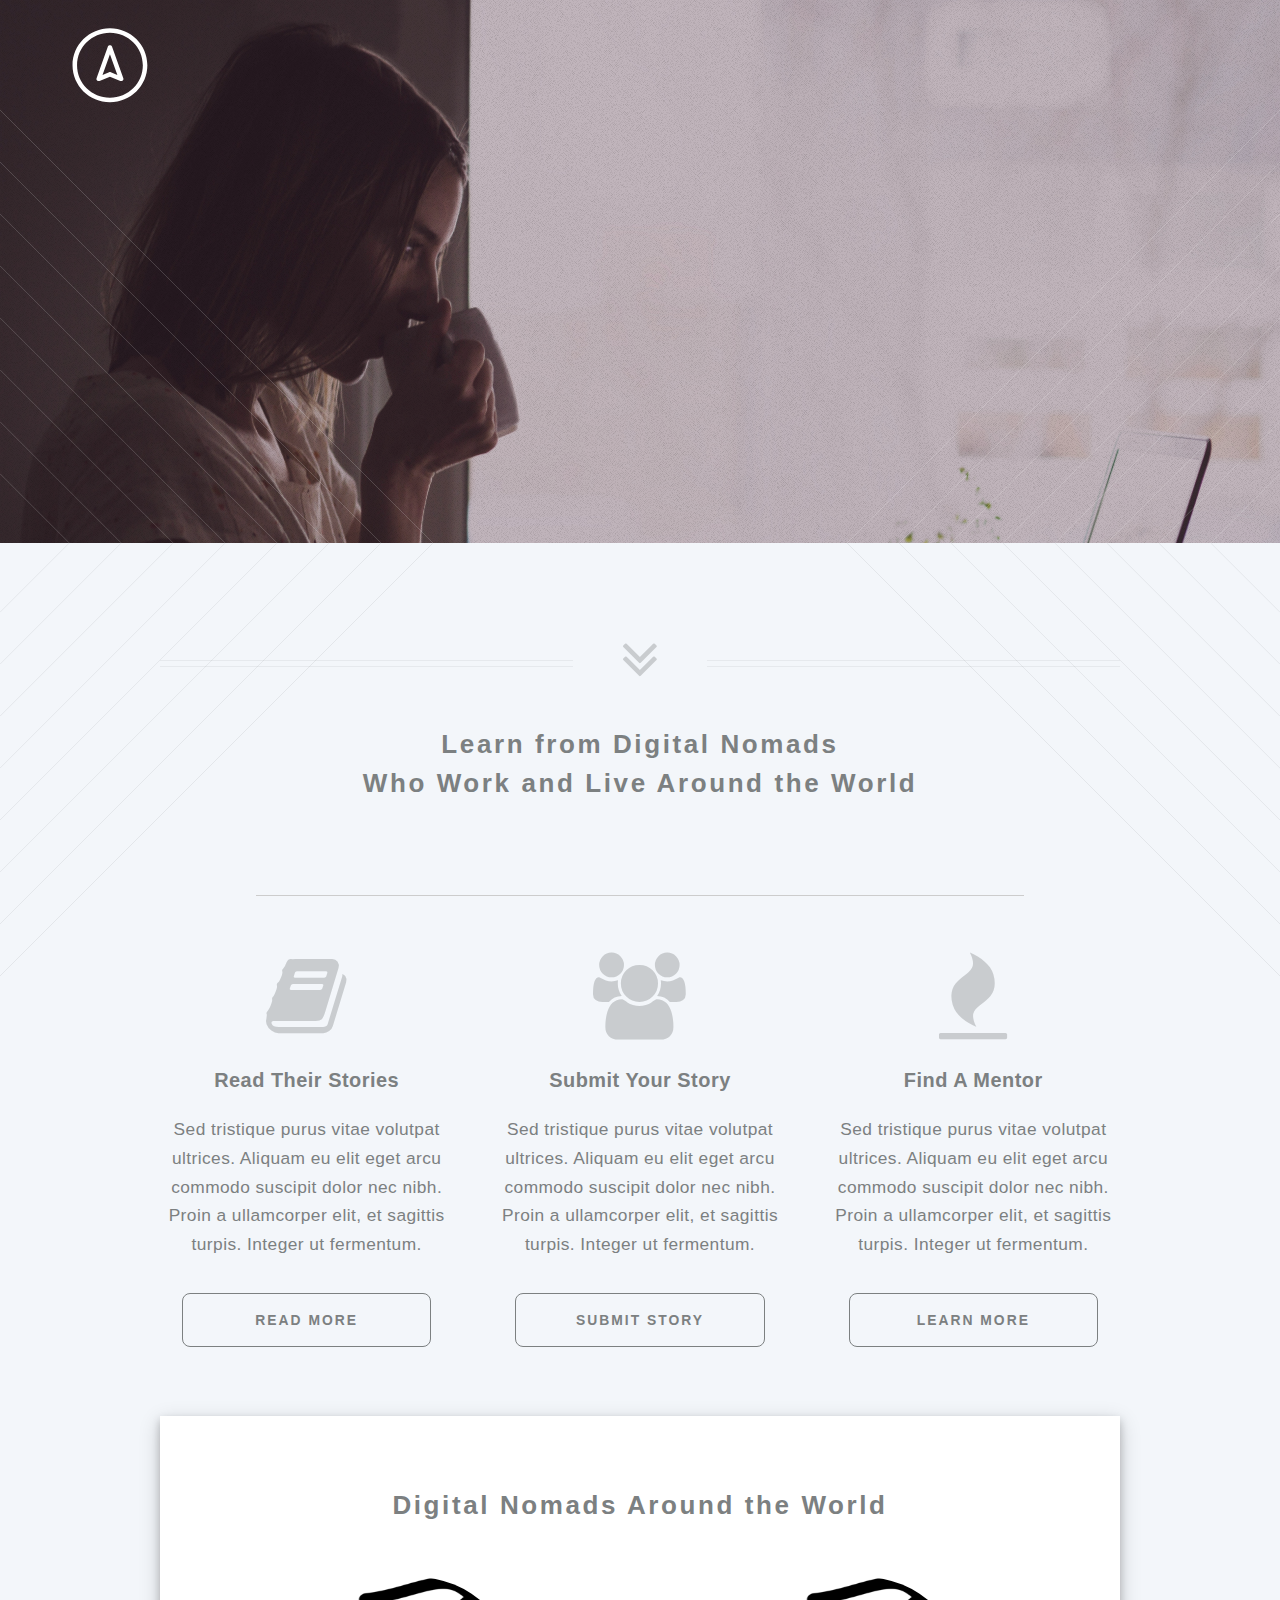
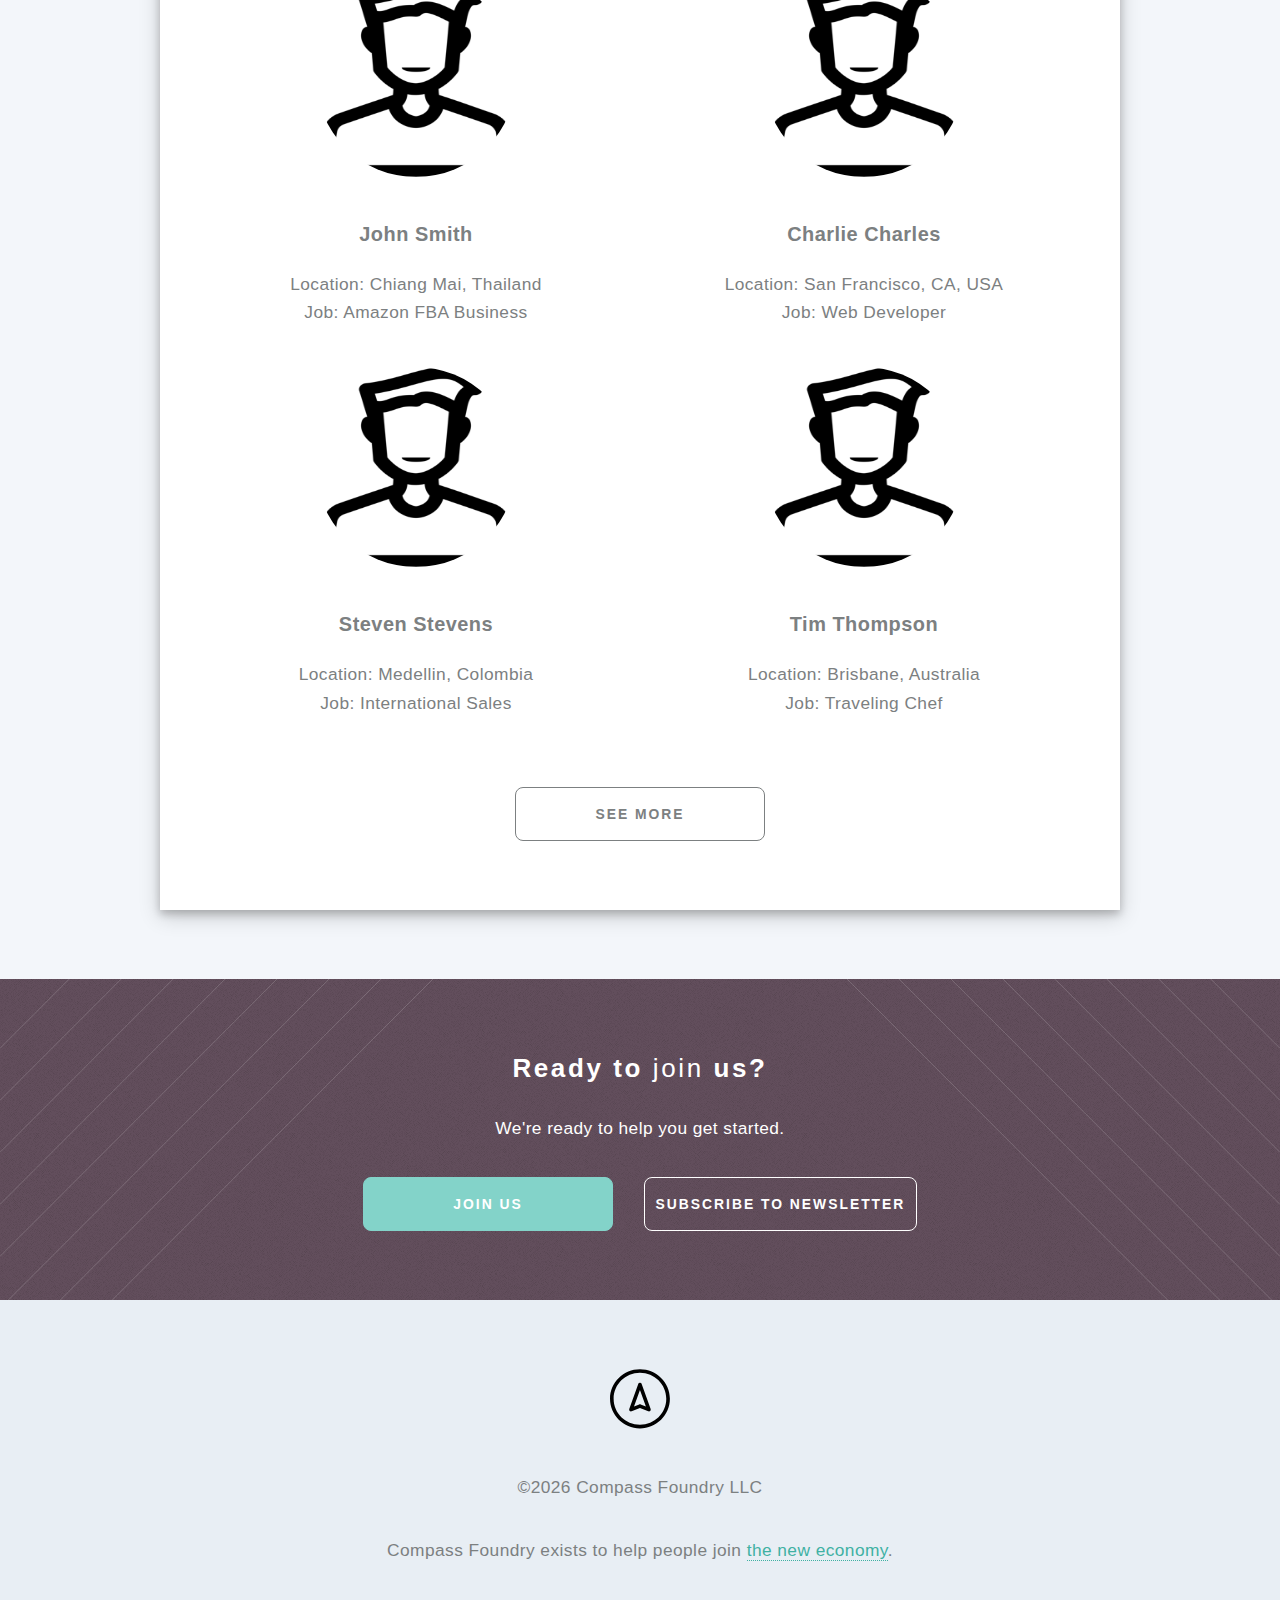
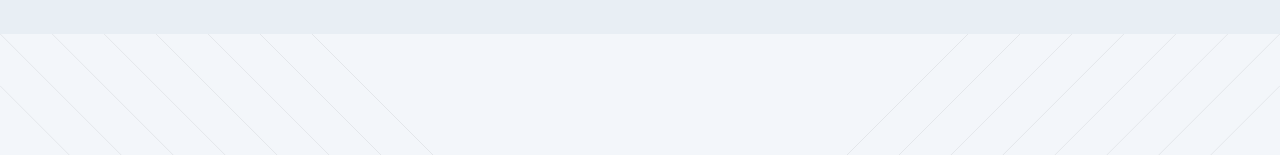
==== index.html @ d34904d3 "initial commit" ====
<!DOCTYPE HTML>
<!--
	Twenty by HTML5 UP
	html5up.net | @ajlkn
	Free for personal and commercial use under the CCA 3.0 license (html5up.net/license)
-->
<script src="assets/js/main.js"></script>

<html>
	<head>
		<title>Nomad Scout</title>
		<link rel="shortcut icon" href="images/favicon.ico" />
		<meta charset="utf-8" />
		<meta name="viewport" content="width=device-width, initial-scale=1" />
		<!--[if lte IE 8]><script src="assets/js/ie/html5shiv.js"></script><![endif]-->
		<link rel="stylesheet" href="assets/css/main.css" />
		<!--[if lte IE 8]><link rel="stylesheet" href="assets/css/ie8.css" /><![endif]-->
		<!--[if lte IE 9]><link rel="stylesheet" href="assets/css/ie9.css" /><![endif]-->
	</head>
	<body class="index">
		<div id="page-wrapper">

			<!-- Header -->
				<header id="header" class="alt">
					<!--<h1 id="logo"><a href="index.html">The Stoic Fellowship</a></h1> -->
				<h1 id="logo"><a href="index.html"><img src="images/nomads-logo-white.svg" width=150px height=75px></a>
					<!-- <nav id="nav">
						<ul>
							<li class="current"><a href="stoic-groups.html">Stoic Communities</a></li>
							<li class="current"><a href="mission.html">About</a></li>
							<li class="current"><a href="resources.html">Resources</a></li>
							<li class="current"><a href="newsletter.html">Newsletter</a></li>
							<li class="current"><a href="blog.html">Blog</a></li>
							<li class="submenu"> -->

								<!-- <a href="#">Menu</a>
								<ul>
									<li><a href="left-sidebar.html">Left Sidebar</a></li>
									<li><a href="right-sidebar.html">Right Sidebar</a></li>
									<li><a href="no-sidebar.html">No Sidebar</a></li>
									<li><a href="contact.html">Contact</a></li>
								</ul>
							</li> -->

							<!-- <li><a href="join.html" class="button special">Join Us</a></li>
						</ul>
					</nav> -->
				</header>

			<!-- Banner -->
				<section id="banner">

					<!--
						".inner" is set up as an inline-block so it automatically expands
						in both directions to fit whatever's inside it. This means it won't
						automatically wrap lines, so be sure to use line breaks where
						appropriate (<br />).
					-->
					<div class="inner">

						<header>
							<h2>Nomad Scout</h2>
						</header>
						<p>The place for digital nomads to tell their story
						</p>
						<footer>
							<ul class="buttons vertical">
								<li><a href="#main" class="button fit scrolly">Learn More</a></li>
							</ul>
						</footer>

					</div>

				</section>

			<!-- Main -->

				<article id="main">

					<header class="special container">
						<span class="icon fa-angle-double-down"></span>
						<h2>Learn from Digital Nomads
						<br/>
						Who Work and Live Around the World
						</h2>
					</header>
					
</br>
</br>
<div class="hr">
</div>
</br>
</br>

					<!-- One -->
<!--
						<section class="wrapper style2 container special-alt">
							<div class="row 50%">
								<div class="8u 12u(narrower)">

									<header>
										<h2>Behold the <strong>icons</strong> that visualize what you’re all about. or just take up space. your call bro.</h2>
									</header>
									<p>Sed tristique purus vitae volutpat ultrices. Aliquam eu elit eget arcu comteger ut fermentum lorem. Lorem ipsum dolor sit amet. Sed tristique purus vitae volutpat ultrices. eu elit eget commodo. Sed tristique purus vitae volutpat ultrices. Aliquam eu elit eget arcu commodo.</p>
									<footer>
										<ul class="buttons">
											<li><a href="https://www.google.com/maps/d/u/0/viewer?mid=1Sk7PEt47NQpGrv_67f6LTsaZH1U&hl=en_US" target="_blank" class="button">View More</a></li>
										</ul>
									</footer>

								</div>
								<div class="4u 12u(narrower) important(narrower)">

									<ul class="featured-icons">
										<li><span class="icon fa-clock-o"><span class="label">Feature 1</span></span></li>
										<li><span class="icon fa-volume-up"><span class="label">Feature 2</span></span></li>
										<li><span class="icon fa-laptop"><span class="label">Feature 3</span></span></li>
										<li><span class="icon fa-inbox"><span class="label">Feature 4</span></span></li>
										<li><span class="icon fa-lock"><span class="label">Feature 5</span></span></li>
										<li><span class="icon fa-cog"><span class="label">Feature 6</span></span></li>
									</ul>

								</div>
							</div>
						</section>
					-->

					<!-- Two -->
					<article id="intro">
						<section class="wrapper style1 container special">
							<div class="row">
								<div class="4u 12u(narrower)">

									<section>
										<span class="icon featured fa-book"></span>
										<header>
											<h3>Read Their Stories</h3>
										</header>
										<p>Sed tristique purus vitae volutpat ultrices. Aliquam eu elit eget arcu commodo suscipit dolor nec nibh. Proin a ullamcorper elit, et sagittis turpis. Integer ut fermentum.</p>
										<a href="blog.html" class="button">Read More</a>
									</section>

								</div>
								<div class="4u 12u(narrower)">

									<section>
										<span class="icon featured fa-users"></span>
										<header>
											<h3>Submit Your Story</h3>
										</header>
										<p>Sed tristique purus vitae volutpat ultrices. Aliquam eu elit eget arcu commodo suscipit dolor nec nibh. Proin a ullamcorper elit, et sagittis turpis. Integer ut fermentum.</p>
										<a href="join.html" class="button">Submit Story</a>
									</section>

								</div>
								<div class="4u 12u(narrower)">

									<section>
										<span class="icon featured fa-fire"></span>
										<header>
											<h3>Find A Mentor</h3>
										</header>
										<p>Sed tristique purus vitae volutpat ultrices. Aliquam eu elit eget arcu commodo suscipit dolor nec nibh. Proin a ullamcorper elit, et sagittis turpis. Integer ut fermentum.</p>
										<a href="resources/stoicism-resources.html" class="button">Learn More</a>
									</section>

								</div>
							</div>
						</section>

						<!-- Three -->
						<article id="communities">
							<section class="wrapper style3 container special">

								<header class="major">
									<h2>Digital Nomads Around the World</h2>
								</header>

								<div class="row">
									<div class="6u 12u(narrower)">
	
										<section>
											<a href="#" class="image featured"><img src="images/person.png" alt="Person" /></a>
											<header>
												<h3>John Smith</h3>
											</header>
												<p class="center-margin">
													<strong>Location:</strong> Chiang Mai, Thailand
												</p>
												<p class="center-margin">
													<strong>Job:</strong> Amazon FBA Business
												</p>
										</section>
	
									</div>
									<div class="6u 12u(narrower)">
	
										<section>
											<a href="#" class="image featured"><img src="images/person.png" alt="Person" /></a>
											<header>
												<h3>Charlie Charles</h3>
											</header>
												<p class="center-margin">
													<strong>Location:</strong> San Francisco, CA, USA
												</p>
												<p class="center-margin">
													<strong>Job:</strong> Web Developer
												</p>
										</section>
	
									</div>
								</div>
								<div class="row">
									<div class="6u 12u(narrower)">
	
										<section>
											<a href="#" class="image featured"><img src="images/person.png" alt="Person" /></a>
											<header>
												<h3>Steven Stevens</h3>
											</header>
												<p class="center-margin">
													<strong>Location:</strong> Medellin, Colombia
												</p>
												<p class="center-margin">
													<strong>Job:</strong> International Sales
												</p>
										</section>
	
									</div>
									<div class="6u 12u(narrower)">
	
										<section>
											<a href="#" class="image featured"><img src="images/person.png" alt"Person" /></a>
											<header>
												<h3>Tim Thompson</h3>
											</header>
												<p class="center-margin">
													<strong>Location:</strong> Brisbane, Australia
												</p>
												<p class="center-margin">
													<strong>Job:</strong> Traveling Chef
												</p>
										</section>
	
	
									</div>
									
								</div>


								<footer class="major">
									<ul class="buttons">
										<li><a href="stoic-groups.html" class="button">See More</a></li>
									</ul>
								</footer>

							</section>

					</article>

					<!-- CTA -->
						<section id="cta">

							<header>
								<h2>Ready to <strong>join</strong> us?</h2>
								<p>We're ready to help you get started.</p>
							</header>
							<footer>
								<ul class="buttons">
									<li><a href="join.html" class="button special">Join Us</a></li>
									<li><a href="newsletter.html" class="button">Subscribe to Newsletter</a></li>
								</ul>
							</footer>

						</section>

				<!-- Footer -->
					<footer id="footer">

						<!-- <ul class="icons">
							<li><a href="#" class="icon circle fa-twitter"><span class="label">Twitter</span></a></li>
							<li><a href="#" class="icon circle fa-facebook"><span class="label">Facebook</span></a></li>
							<li><a href="#" class="icon circle fa-google-plus"><span class="label">Google+</span></a></li>
							<li><a href="#" class="icon circle fa-github"><span class="label">Github</span></a></li>
							<li><a href="#" class="icon circle fa-dribbble"><span class="label">Dribbble</span></a></li>
						</ul> -->

					<img src="images/nomads-logo.svg">
						<ul class="foot">
							<li>&copy;<script type="text/javascript">
	  document.write(new Date().getFullYear());
	</script> <strong>Compass Foundry LLC</strong> </li>
						</ul>
						<p class="foot">Compass Foundry exists to help people join <a href=#>the new economy</a>.</p>


					</footer>

			</div>

		<!-- Scripts -->
			<script src="assets/js/jquery.min.js"></script>
			<script src="assets/js/jquery.dropotron.min.js"></script>
			<script src="assets/js/jquery.scrolly.min.js"></script>
			<script src="assets/js/jquery.scrollgress.min.js"></script>
			<script src="assets/js/skel.min.js"></script>
			<script src="assets/js/util.js"></script>
			<!--[if lte IE 8]><script src="assets/js/ie/respond.min.js"></script><![endif]-->

	</body>
</html>
---- assets/css/main.css ----
@import url("font-awesome.min.css");
@import url("https://fonts.googleapis.com/css?family=Lato:300,400,900");

/*
	Twenty by HTML5 UP
	html5up.net | @ajlkn
	Free for personal and commercial use under the CCA 3.0 license (html5up.net/license)
*/

/* Reset */

	html, body, div, span, applet, object, iframe, h1, h2, h3, h4, h5, h6, p, blockquote, pre, a, abbr, acronym, address, big, cite, code, del, dfn, em, img, ins, kbd, q, s, samp, small, strike, strong, sub, sup, tt, var, b, u, i, center, dl, dt, dd, ol, ul, li, fieldset, form, label, legend, table, caption, tbody, tfoot, thead, tr, th, td, article, aside, canvas, details, embed, figure, figcaption, footer, header, hgroup, menu, nav, output, ruby, section, summary, time, mark, audio, video {
		margin: 0;
		padding: 0;
		border: 0;
		font-size: 100%;
		font: inherit;
		vertical-align: baseline;
	}

	article, aside, details, figcaption, figure, footer, header, hgroup, menu, nav, section {
		display: block;
	}

	body {
		line-height: 1;
	}

	ol, ul {
		list-style: none;
	}

	blockquote, q {
		quotes: none;
	}

	blockquote:before, blockquote:after, q:before, q:after {
		content: '';
		content: none;
	}

	table {
		border-collapse: collapse;
		border-spacing: 0;
	}

	body {
		-webkit-text-size-adjust: none;
	}

/* Box Model */

	*, *:before, *:after {
		-moz-box-sizing: border-box;
		-webkit-box-sizing: border-box;
		box-sizing: border-box;
	}

/* Containers */

	.container {
		margin-left: auto;
		margin-right: auto;
	}

	.container.\31 25\25 {
		width: 100%;
		max-width: 1750px;
		min-width: 1400px;
	}

	.container.\37 5\25 {
		width: 1050px;
	}

	.container.\35 0\25 {
		width: 700px;
	}

	.container.\32 5\25 {
		width: 350px;
	}

	.container {
		width: 1400px;
	}

	@media screen and (max-width: 1680px) {

		.container.\31 25\25 {
			width: 100%;
			max-width: 1500px;
			min-width: 1200px;
		}

		.container.\37 5\25 {
			width: 900px;
		}

		.container.\35 0\25 {
			width: 600px;
		}

		.container.\32 5\25 {
			width: 300px;
		}

		.container {
			width: 1200px;
		}

	}

	@media screen and (max-width: 1280px) {

		.container.\31 25\25 {
			width: 100%;
			max-width: 1200px;
			min-width: 960px;
		}

		.container.\37 5\25 {
			width: 720px;
		}

		.container.\35 0\25 {
			width: 480px;
		}

		.container.\32 5\25 {
			width: 240px;
		}

		.container {
			width: 960px;
		}

	}

	@media screen and (max-width: 980px) {

		.container.\31 25\25 {
			width: 100%;
			max-width: 118.75%;
			min-width: 95%;
		}

		.container.\37 5\25 {
			width: 71.25%;
		}

		.container.\35 0\25 {
			width: 47.5%;
		}

		.container.\32 5\25 {
			width: 23.75%;
		}

		.container {
			width: 95%;
		}

	}

	@media screen and (max-width: 840px) {

		.container.\31 25\25 {
			width: 100%;
			max-width: 118.75%;
			min-width: 95%;
		}

		.container.\37 5\25 {
			width: 71.25%;
		}

		.container.\35 0\25 {
			width: 47.5%;
		}

		.container.\32 5\25 {
			width: 23.75%;
		}

		.container {
			width: 95% !important;
		}

	}

	@media screen and (max-width: 736px) {

		.container.\31 25\25 {
			width: 100%;
			max-width: 125%;
			min-width: 100%;
		}

		.container.\37 5\25 {
			width: 75%;
		}

		.container.\35 0\25 {
			width: 50%;
		}

		.container.\32 5\25 {
			width: 25%;
		}

		.container {
			width: 100% !important;
		}

	}

/* Grid */

	.row {
		border-bottom: solid 1px transparent;
		-moz-box-sizing: border-box;
		-webkit-box-sizing: border-box;
		box-sizing: border-box;
	}

	.row > * {
		float: left;
		-moz-box-sizing: border-box;
		-webkit-box-sizing: border-box;
		box-sizing: border-box;
	}

	.row:after, .row:before {
		content: '';
		display: block;
		clear: both;
		height: 0;
	}

	.row.uniform > * > :first-child {
		margin-top: 0;
	}

	.row.uniform > * > :last-child {
		margin-bottom: 0;
	}

	.row.\30 \25 > * {
		padding: 0px 0 0 0px;
	}

	.row.\30 \25 {
		margin: 0px 0 -1px 0px;
	}

	.row.uniform.\30 \25 > * {
		padding: 0px 0 0 0px;
	}

	.row.uniform.\30 \25 {
		margin: 0px 0 -1px 0px;
	}

	.row > * {
		padding: 50px 0 0 50px;
	}

	.row {
		margin: -50px 0 -1px -50px;
	}

	.row.uniform > * {
		padding: 50px 0 0 50px;
	}

	.row.uniform {
		margin: -50px 0 -1px -50px;
	}

	.row.\32 00\25 > * {
		padding: 100px 0 0 100px;
	}

	.row.\32 00\25 {
		margin: -100px 0 -1px -100px;
	}

	.row.uniform.\32 00\25 > * {
		padding: 100px 0 0 100px;
	}

	.row.uniform.\32 00\25 {
		margin: -100px 0 -1px -100px;
	}

	.row.\31 50\25 > * {
		padding: 75px 0 0 75px;
	}

	.row.\31 50\25 {
		margin: -75px 0 -1px -75px;
	}

	.row.uniform.\31 50\25 > * {
		padding: 75px 0 0 75px;
	}

	.row.uniform.\31 50\25 {
		margin: -75px 0 -1px -75px;
	}

	.row.\35 0\25 > * {
		padding: 25px 0 0 25px;
	}

	.row.\35 0\25 {
		margin: -25px 0 -1px -25px;
	}

	.row.uniform.\35 0\25 > * {
		padding: 25px 0 0 25px;
	}

	.row.uniform.\35 0\25 {
		margin: -25px 0 -1px -25px;
	}

	.row.\32 5\25 > * {
		padding: 12.5px 0 0 12.5px;
	}

	.row.\32 5\25 {
		margin: -12.5px 0 -1px -12.5px;
	}

	.row.uniform.\32 5\25 > * {
		padding: 12.5px 0 0 12.5px;
	}

	.row.uniform.\32 5\25 {
		margin: -12.5px 0 -1px -12.5px;
	}

	.\31 2u, .\31 2u\24 {
		width: 100%;
		clear: none;
		margin-left: 0;
	}

	.\31 1u, .\31 1u\24 {
		width: 91.6666666667%;
		clear: none;
		margin-left: 0;
	}

	.\31 0u, .\31 0u\24 {
		width: 83.3333333333%;
		clear: none;
		margin-left: 0;
	}

	.\39 u, .\39 u\24 {
		width: 75%;
		clear: none;
		margin-left: 0;
	}

	.\38 u, .\38 u\24 {
		width: 66.6666666667%;
		clear: none;
		margin-left: 0;
	}

	.\37 u, .\37 u\24 {
		width: 58.3333333333%;
		clear: none;
		margin-left: 0;
	}

	.\36 u, .\36 u\24 {
		width: 50%;
		clear: none;
		margin-left: 0;
	}

	.\35 u, .\35 u\24 {
		width: 41.6666666667%;
		clear: none;
		margin-left: 0;
	}

	.\34 u, .\34 u\24 {
		width: 33.3333333333%;
		clear: none;
		margin-left: 0;
	}

	.\33 u, .\33 u\24 {
		width: 25%;
		clear: none;
		margin-left: 0;
	}

	.\32 u, .\32 u\24 {
		width: 16.6666666667%;
		clear: none;
		margin-left: 0;
	}

	.\31 u, .\31 u\24 {
		width: 8.3333333333%;
		clear: none;
		margin-left: 0;
	}

	.\31 2u\24 + *,
	.\31 1u\24 + *,
	.\31 0u\24 + *,
	.\39 u\24 + *,
	.\38 u\24 + *,
	.\37 u\24 + *,
	.\36 u\24 + *,
	.\35 u\24 + *,
	.\34 u\24 + *,
	.\33 u\24 + *,
	.\32 u\24 + *,
	.\31 u\24 + * {
		clear: left;
	}

	.\-11u {
		margin-left: 91.66667%;
	}

	.\-10u {
		margin-left: 83.33333%;
	}

	.\-9u {
		margin-left: 75%;
	}

	.\-8u {
		margin-left: 66.66667%;
	}

	.\-7u {
		margin-left: 58.33333%;
	}

	.\-6u {
		margin-left: 50%;
	}

	.\-5u {
		margin-left: 41.66667%;
	}

	.\-4u {
		margin-left: 33.33333%;
	}

	.\-3u {
		margin-left: 25%;
	}

	.\-2u {
		margin-left: 16.66667%;
	}

	.\-1u {
		margin-left: 8.33333%;
	}

	@media screen and (max-width: 1680px) {

		.row > * {
			padding: 40px 0 0 40px;
		}

		.row {
			margin: -40px 0 -1px -40px;
		}

		.row.uniform > * {
			padding: 40px 0 0 40px;
		}

		.row.uniform {
			margin: -40px 0 -1px -40px;
		}

		.row.\32 00\25 > * {
			padding: 80px 0 0 80px;
		}

		.row.\32 00\25 {
			margin: -80px 0 -1px -80px;
		}

		.row.uniform.\32 00\25 > * {
			padding: 80px 0 0 80px;
		}

		.row.uniform.\32 00\25 {
			margin: -80px 0 -1px -80px;
		}

		.row.\31 50\25 > * {
			padding: 60px 0 0 60px;
		}

		.row.\31 50\25 {
			margin: -60px 0 -1px -60px;
		}

		.row.uniform.\31 50\25 > * {
			padding: 60px 0 0 60px;
		}

		.row.uniform.\31 50\25 {
			margin: -60px 0 -1px -60px;
		}

		.row.\35 0\25 > * {
			padding: 20px 0 0 20px;
		}

		.row.\35 0\25 {
			margin: -20px 0 -1px -20px;
		}

		.row.uniform.\35 0\25 > * {
			padding: 20px 0 0 20px;
		}

		.row.uniform.\35 0\25 {
			margin: -20px 0 -1px -20px;
		}

		.row.\32 5\25 > * {
			padding: 10px 0 0 10px;
		}

		.row.\32 5\25 {
			margin: -10px 0 -1px -10px;
		}

		.row.uniform.\32 5\25 > * {
			padding: 10px 0 0 10px;
		}

		.row.uniform.\32 5\25 {
			margin: -10px 0 -1px -10px;
		}

		.\31 2u\28wide\29, .\31 2u\24\28wide\29 {
			width: 100%;
			clear: none;
			margin-left: 0;
		}

		.\31 1u\28wide\29, .\31 1u\24\28wide\29 {
			width: 91.6666666667%;
			clear: none;
			margin-left: 0;
		}

		.\31 0u\28wide\29, .\31 0u\24\28wide\29 {
			width: 83.3333333333%;
			clear: none;
			margin-left: 0;
		}

		.\39 u\28wide\29, .\39 u\24\28wide\29 {
			width: 75%;
			clear: none;
			margin-left: 0;
		}

		.\38 u\28wide\29, .\38 u\24\28wide\29 {
			width: 66.6666666667%;
			clear: none;
			margin-left: 0;
		}

		.\37 u\28wide\29, .\37 u\24\28wide\29 {
			width: 58.3333333333%;
			clear: none;
			margin-left: 0;
		}

		.\36 u\28wide\29, .\36 u\24\28wide\29 {
			width: 50%;
			clear: none;
			margin-left: 0;
		}

		.\35 u\28wide\29, .\35 u\24\28wide\29 {
			width: 41.6666666667%;
			clear: none;
			margin-left: 0;
		}

		.\34 u\28wide\29, .\34 u\24\28wide\29 {
			width: 33.3333333333%;
			clear: none;
			margin-left: 0;
		}

		.\33 u\28wide\29, .\33 u\24\28wide\29 {
			width: 25%;
			clear: none;
			margin-left: 0;
		}

		.\32 u\28wide\29, .\32 u\24\28wide\29 {
			width: 16.6666666667%;
			clear: none;
			margin-left: 0;
		}

		.\31 u\28wide\29, .\31 u\24\28wide\29 {
			width: 8.3333333333%;
			clear: none;
			margin-left: 0;
		}

		.\31 2u\24\28wide\29 + *,
		.\31 1u\24\28wide\29 + *,
		.\31 0u\24\28wide\29 + *,
		.\39 u\24\28wide\29 + *,
		.\38 u\24\28wide\29 + *,
		.\37 u\24\28wide\29 + *,
		.\36 u\24\28wide\29 + *,
		.\35 u\24\28wide\29 + *,
		.\34 u\24\28wide\29 + *,
		.\33 u\24\28wide\29 + *,
		.\32 u\24\28wide\29 + *,
		.\31 u\24\28wide\29 + * {
			clear: left;
		}

		.\-11u\28wide\29 {
			margin-left: 91.66667%;
		}

		.\-10u\28wide\29 {
			margin-left: 83.33333%;
		}

		.\-9u\28wide\29 {
			margin-left: 75%;
		}

		.\-8u\28wide\29 {
			margin-left: 66.66667%;
		}

		.\-7u\28wide\29 {
			margin-left: 58.33333%;
		}

		.\-6u\28wide\29 {
			margin-left: 50%;
		}

		.\-5u\28wide\29 {
			margin-left: 41.66667%;
		}

		.\-4u\28wide\29 {
			margin-left: 33.33333%;
		}

		.\-3u\28wide\29 {
			margin-left: 25%;
		}

		.\-2u\28wide\29 {
			margin-left: 16.66667%;
		}

		.\-1u\28wide\29 {
			margin-left: 8.33333%;
		}

	}

	@media screen and (max-width: 1280px) {

		.row > * {
			padding: 40px 0 0 40px;
		}

		.row {
			margin: -40px 0 -1px -40px;
		}

		.row.uniform > * {
			padding: 40px 0 0 40px;
		}

		.row.uniform {
			margin: -40px 0 -1px -40px;
		}

		.row.\32 00\25 > * {
			padding: 80px 0 0 80px;
		}

		.row.\32 00\25 {
			margin: -80px 0 -1px -80px;
		}

		.row.uniform.\32 00\25 > * {
			padding: 80px 0 0 80px;
		}

		.row.uniform.\32 00\25 {
			margin: -80px 0 -1px -80px;
		}

		.row.\31 50\25 > * {
			padding: 60px 0 0 60px;
		}

		.row.\31 50\25 {
			margin: -60px 0 -1px -60px;
		}

		.row.uniform.\31 50\25 > * {
			padding: 60px 0 0 60px;
		}

		.row.uniform.\31 50\25 {
			margin: -60px 0 -1px -60px;
		}

		.row.\35 0\25 > * {
			padding: 20px 0 0 20px;
		}

		.row.\35 0\25 {
			margin: -20px 0 -1px -20px;
		}

		.row.uniform.\35 0\25 > * {
			padding: 20px 0 0 20px;
		}

		.row.uniform.\35 0\25 {
			margin: -20px 0 -1px -20px;
		}

		.row.\32 5\25 > * {
			padding: 10px 0 0 10px;
		}

		.row.\32 5\25 {
			margin: -10px 0 -1px -10px;
		}

		.row.uniform.\32 5\25 > * {
			padding: 10px 0 0 10px;
		}

		.row.uniform.\32 5\25 {
			margin: -10px 0 -1px -10px;
		}

		.\31 2u\28normal\29, .\31 2u\24\28normal\29 {
			width: 100%;
			clear: none;
			margin-left: 0;
		}

		.\31 1u\28normal\29, .\31 1u\24\28normal\29 {
			width: 91.6666666667%;
			clear: none;
			margin-left: 0;
		}

		.\31 0u\28normal\29, .\31 0u\24\28normal\29 {
			width: 83.3333333333%;
			clear: none;
			margin-left: 0;
		}

		.\39 u\28normal\29, .\39 u\24\28normal\29 {
			width: 75%;
			clear: none;
			margin-left: 0;
		}

		.\38 u\28normal\29, .\38 u\24\28normal\29 {
			width: 66.6666666667%;
			clear: none;
			margin-left: 0;
		}

		.\37 u\28normal\29, .\37 u\24\28normal\29 {
			width: 58.3333333333%;
			clear: none;
			margin-left: 0;
		}

		.\36 u\28normal\29, .\36 u\24\28normal\29 {
			width: 50%;
			clear: none;
			margin-left: 0;
		}

		.\35 u\28normal\29, .\35 u\24\28normal\29 {
			width: 41.6666666667%;
			clear: none;
			margin-left: 0;
		}

		.\34 u\28normal\29, .\34 u\24\28normal\29 {
			width: 33.3333333333%;
			clear: none;
			margin-left: 0;
		}

		.\33 u\28normal\29, .\33 u\24\28normal\29 {
			width: 25%;
			clear: none;
			margin-left: 0;
		}

		.\32 u\28normal\29, .\32 u\24\28normal\29 {
			width: 16.6666666667%;
			clear: none;
			margin-left: 0;
		}

		.\31 u\28normal\29, .\31 u\24\28normal\29 {
			width: 8.3333333333%;
			clear: none;
			margin-left: 0;
		}

		.\31 2u\24\28normal\29 + *,
		.\31 1u\24\28normal\29 + *,
		.\31 0u\24\28normal\29 + *,
		.\39 u\24\28normal\29 + *,
		.\38 u\24\28normal\29 + *,
		.\37 u\24\28normal\29 + *,
		.\36 u\24\28normal\29 + *,
		.\35 u\24\28normal\29 + *,
		.\34 u\24\28normal\29 + *,
		.\33 u\24\28normal\29 + *,
		.\32 u\24\28normal\29 + *,
		.\31 u\24\28normal\29 + * {
			clear: left;
		}

		.\-11u\28normal\29 {
			margin-left: 91.66667%;
		}

		.\-10u\28normal\29 {
			margin-left: 83.33333%;
		}

		.\-9u\28normal\29 {
			margin-left: 75%;
		}

		.\-8u\28normal\29 {
			margin-left: 66.66667%;
		}

		.\-7u\28normal\29 {
			margin-left: 58.33333%;
		}

		.\-6u\28normal\29 {
			margin-left: 50%;
		}

		.\-5u\28normal\29 {
			margin-left: 41.66667%;
		}

		.\-4u\28normal\29 {
			margin-left: 33.33333%;
		}

		.\-3u\28normal\29 {
			margin-left: 25%;
		}

		.\-2u\28normal\29 {
			margin-left: 16.66667%;
		}

		.\-1u\28normal\29 {
			margin-left: 8.33333%;
		}

	}

	@media screen and (max-width: 980px) {

		.row > * {
			padding: 30px 0 0 30px;
		}

		.row {
			margin: -30px 0 -1px -30px;
		}

		.row.uniform > * {
			padding: 30px 0 0 30px;
		}

		.row.uniform {
			margin: -30px 0 -1px -30px;
		}

		.row.\32 00\25 > * {
			padding: 60px 0 0 60px;
		}

		.row.\32 00\25 {
			margin: -60px 0 -1px -60px;
		}

		.row.uniform.\32 00\25 > * {
			padding: 60px 0 0 60px;
		}

		.row.uniform.\32 00\25 {
			margin: -60px 0 -1px -60px;
		}

		.row.\31 50\25 > * {
			padding: 45px 0 0 45px;
		}

		.row.\31 50\25 {
			margin: -45px 0 -1px -45px;
		}

		.row.uniform.\31 50\25 > * {
			padding: 45px 0 0 45px;
		}

		.row.uniform.\31 50\25 {
			margin: -45px 0 -1px -45px;
		}

		.row.\35 0\25 > * {
			padding: 15px 0 0 15px;
		}

		.row.\35 0\25 {
			margin: -15px 0 -1px -15px;
		}

		.row.uniform.\35 0\25 > * {
			padding: 15px 0 0 15px;
		}

		.row.uniform.\35 0\25 {
			margin: -15px 0 -1px -15px;
		}

		.row.\32 5\25 > * {
			padding: 7.5px 0 0 7.5px;
		}

		.row.\32 5\25 {
			margin: -7.5px 0 -1px -7.5px;
		}

		.row.uniform.\32 5\25 > * {
			padding: 7.5px 0 0 7.5px;
		}

		.row.uniform.\32 5\25 {
			margin: -7.5px 0 -1px -7.5px;
		}

		.\31 2u\28narrow\29, .\31 2u\24\28narrow\29 {
			width: 100%;
			clear: none;
			margin-left: 0;
		}

		.\31 1u\28narrow\29, .\31 1u\24\28narrow\29 {
			width: 91.6666666667%;
			clear: none;
			margin-left: 0;
		}

		.\31 0u\28narrow\29, .\31 0u\24\28narrow\29 {
			width: 83.3333333333%;
			clear: none;
			margin-left: 0;
		}

		.\39 u\28narrow\29, .\39 u\24\28narrow\29 {
			width: 75%;
			clear: none;
			margin-left: 0;
		}

		.\38 u\28narrow\29, .\38 u\24\28narrow\29 {
			width: 66.6666666667%;
			clear: none;
			margin-left: 0;
		}

		.\37 u\28narrow\29, .\37 u\24\28narrow\29 {
			width: 58.3333333333%;
			clear: none;
			margin-left: 0;
		}

		.\36 u\28narrow\29, .\36 u\24\28narrow\29 {
			width: 50%;
			clear: none;
			margin-left: 0;
		}

		.\35 u\28narrow\29, .\35 u\24\28narrow\29 {
			width: 41.6666666667%;
			clear: none;
			margin-left: 0;
		}

		.\34 u\28narrow\29, .\34 u\24\28narrow\29 {
			width: 33.3333333333%;
			clear: none;
			margin-left: 0;
		}

		.\33 u\28narrow\29, .\33 u\24\28narrow\29 {
			width: 25%;
			clear: none;
			margin-left: 0;
		}

		.\32 u\28narrow\29, .\32 u\24\28narrow\29 {
			width: 16.6666666667%;
			clear: none;
			margin-left: 0;
		}

		.\31 u\28narrow\29, .\31 u\24\28narrow\29 {
			width: 8.3333333333%;
			clear: none;
			margin-left: 0;
		}

		.\31 2u\24\28narrow\29 + *,
		.\31 1u\24\28narrow\29 + *,
		.\31 0u\24\28narrow\29 + *,
		.\39 u\24\28narrow\29 + *,
		.\38 u\24\28narrow\29 + *,
		.\37 u\24\28narrow\29 + *,
		.\36 u\24\28narrow\29 + *,
		.\35 u\24\28narrow\29 + *,
		.\34 u\24\28narrow\29 + *,
		.\33 u\24\28narrow\29 + *,
		.\32 u\24\28narrow\29 + *,
		.\31 u\24\28narrow\29 + * {
			clear: left;
		}

		.\-11u\28narrow\29 {
			margin-left: 91.66667%;
		}

		.\-10u\28narrow\29 {
			margin-left: 83.33333%;
		}

		.\-9u\28narrow\29 {
			margin-left: 75%;
		}

		.\-8u\28narrow\29 {
			margin-left: 66.66667%;
		}

		.\-7u\28narrow\29 {
			margin-left: 58.33333%;
		}

		.\-6u\28narrow\29 {
			margin-left: 50%;
		}

		.\-5u\28narrow\29 {
			margin-left: 41.66667%;
		}

		.\-4u\28narrow\29 {
			margin-left: 33.33333%;
		}

		.\-3u\28narrow\29 {
			margin-left: 25%;
		}

		.\-2u\28narrow\29 {
			margin-left: 16.66667%;
		}

		.\-1u\28narrow\29 {
			margin-left: 8.33333%;
		}

	}

	@media screen and (max-width: 840px) {

		.row > * {
			padding: 30px 0 0 30px;
		}

		.row {
			margin: -30px 0 -1px -30px;
		}

		.row.uniform > * {
			padding: 30px 0 0 30px;
		}

		.row.uniform {
			margin: -30px 0 -1px -30px;
		}

		.row.\32 00\25 > * {
			padding: 60px 0 0 60px;
		}

		.row.\32 00\25 {
			margin: -60px 0 -1px -60px;
		}

		.row.uniform.\32 00\25 > * {
			padding: 60px 0 0 60px;
		}

		.row.uniform.\32 00\25 {
			margin: -60px 0 -1px -60px;
		}

		.row.\31 50\25 > * {
			padding: 45px 0 0 45px;
		}

		.row.\31 50\25 {
			margin: -45px 0 -1px -45px;
		}

		.row.uniform.\31 50\25 > * {
			padding: 45px 0 0 45px;
		}

		.row.uniform.\31 50\25 {
			margin: -45px 0 -1px -45px;
		}

		.row.\35 0\25 > * {
			padding: 15px 0 0 15px;
		}

		.row.\35 0\25 {
			margin: -15px 0 -1px -15px;
		}

		.row.uniform.\35 0\25 > * {
			padding: 15px 0 0 15px;
		}

		.row.uniform.\35 0\25 {
			margin: -15px 0 -1px -15px;
		}

		.row.\32 5\25 > * {
			padding: 7.5px 0 0 7.5px;
		}

		.row.\32 5\25 {
			margin: -7.5px 0 -1px -7.5px;
		}

		.row.uniform.\32 5\25 > * {
			padding: 7.5px 0 0 7.5px;
		}

		.row.uniform.\32 5\25 {
			margin: -7.5px 0 -1px -7.5px;
		}

		.\31 2u\28narrower\29, .\31 2u\24\28narrower\29 {
			width: 100%;
			clear: none;
			margin-left: 0;
		}

		.\31 1u\28narrower\29, .\31 1u\24\28narrower\29 {
			width: 91.6666666667%;
			clear: none;
			margin-left: 0;
		}

		.\31 0u\28narrower\29, .\31 0u\24\28narrower\29 {
			width: 83.3333333333%;
			clear: none;
			margin-left: 0;
		}

		.\39 u\28narrower\29, .\39 u\24\28narrower\29 {
			width: 75%;
			clear: none;
			margin-left: 0;
		}

		.\38 u\28narrower\29, .\38 u\24\28narrower\29 {
			width: 66.6666666667%;
			clear: none;
			margin-left: 0;
		}

		.\37 u\28narrower\29, .\37 u\24\28narrower\29 {
			width: 58.3333333333%;
			clear: none;
			margin-left: 0;
		}

		.\36 u\28narrower\29, .\36 u\24\28narrower\29 {
			width: 50%;
			clear: none;
			margin-left: 0;
		}

		.\35 u\28narrower\29, .\35 u\24\28narrower\29 {
			width: 41.6666666667%;
			clear: none;
			margin-left: 0;
		}

		.\34 u\28narrower\29, .\34 u\24\28narrower\29 {
			width: 33.3333333333%;
			clear: none;
			margin-left: 0;
		}

		.\33 u\28narrower\29, .\33 u\24\28narrower\29 {
			width: 25%;
			clear: none;
			margin-left: 0;
		}

		.\32 u\28narrower\29, .\32 u\24\28narrower\29 {
			width: 16.6666666667%;
			clear: none;
			margin-left: 0;
		}

		.\31 u\28narrower\29, .\31 u\24\28narrower\29 {
			width: 8.3333333333%;
			clear: none;
			margin-left: 0;
		}

		.\31 2u\24\28narrower\29 + *,
		.\31 1u\24\28narrower\29 + *,
		.\31 0u\24\28narrower\29 + *,
		.\39 u\24\28narrower\29 + *,
		.\38 u\24\28narrower\29 + *,
		.\37 u\24\28narrower\29 + *,
		.\36 u\24\28narrower\29 + *,
		.\35 u\24\28narrower\29 + *,
		.\34 u\24\28narrower\29 + *,
		.\33 u\24\28narrower\29 + *,
		.\32 u\24\28narrower\29 + *,
		.\31 u\24\28narrower\29 + * {
			clear: left;
		}

		.\-11u\28narrower\29 {
			margin-left: 91.66667%;
		}

		.\-10u\28narrower\29 {
			margin-left: 83.33333%;
		}

		.\-9u\28narrower\29 {
			margin-left: 75%;
		}

		.\-8u\28narrower\29 {
			margin-left: 66.66667%;
		}

		.\-7u\28narrower\29 {
			margin-left: 58.33333%;
		}

		.\-6u\28narrower\29 {
			margin-left: 50%;
		}

		.\-5u\28narrower\29 {
			margin-left: 41.66667%;
		}

		.\-4u\28narrower\29 {
			margin-left: 33.33333%;
		}

		.\-3u\28narrower\29 {
			margin-left: 25%;
		}

		.\-2u\28narrower\29 {
			margin-left: 16.66667%;
		}

		.\-1u\28narrower\29 {
			margin-left: 8.33333%;
		}

	}

	@media screen and (max-width: 736px) {

		.row > * {
			padding: 30px 0 0 30px;
		}

		.row {
			margin: -30px 0 -1px -30px;
		}

		.row.uniform > * {
			padding: 30px 0 0 30px;
		}

		.row.uniform {
			margin: -30px 0 -1px -30px;
		}

		.row.\32 00\25 > * {
			padding: 60px 0 0 60px;
		}

		.row.\32 00\25 {
			margin: -60px 0 -1px -60px;
		}

		.row.uniform.\32 00\25 > * {
			padding: 60px 0 0 60px;
		}

		.row.uniform.\32 00\25 {
			margin: -60px 0 -1px -60px;
		}

		.row.\31 50\25 > * {
			padding: 45px 0 0 45px;
		}

		.row.\31 50\25 {
			margin: -45px 0 -1px -45px;
		}

		.row.uniform.\31 50\25 > * {
			padding: 45px 0 0 45px;
		}

		.row.uniform.\31 50\25 {
			margin: -45px 0 -1px -45px;
		}

		.row.\35 0\25 > * {
			padding: 15px 0 0 15px;
		}

		.row.\35 0\25 {
			margin: -15px 0 -1px -15px;
		}

		.row.uniform.\35 0\25 > * {
			padding: 15px 0 0 15px;
		}

		.row.uniform.\35 0\25 {
			margin: -15px 0 -1px -15px;
		}

		.row.\32 5\25 > * {
			padding: 7.5px 0 0 7.5px;
		}

		.row.\32 5\25 {
			margin: -7.5px 0 -1px -7.5px;
		}

		.row.uniform.\32 5\25 > * {
			padding: 7.5px 0 0 7.5px;
		}

		.row.uniform.\32 5\25 {
			margin: -7.5px 0 -1px -7.5px;
		}

		.\31 2u\28mobile\29, .\31 2u\24\28mobile\29 {
			width: 100%;
			clear: none;
			margin-left: 0;
		}

		.\31 1u\28mobile\29, .\31 1u\24\28mobile\29 {
			width: 91.6666666667%;
			clear: none;
			margin-left: 0;
		}

		.\31 0u\28mobile\29, .\31 0u\24\28mobile\29 {
			width: 83.3333333333%;
			clear: none;
			margin-left: 0;
		}

		.\39 u\28mobile\29, .\39 u\24\28mobile\29 {
			width: 75%;
			clear: none;
			margin-left: 0;
		}

		.\38 u\28mobile\29, .\38 u\24\28mobile\29 {
			width: 66.6666666667%;
			clear: none;
			margin-left: 0;
		}

		.\37 u\28mobile\29, .\37 u\24\28mobile\29 {
			width: 58.3333333333%;
			clear: none;
			margin-left: 0;
		}

		.\36 u\28mobile\29, .\36 u\24\28mobile\29 {
			width: 50%;
			clear: none;
			margin-left: 0;
		}

		.\35 u\28mobile\29, .\35 u\24\28mobile\29 {
			width: 41.6666666667%;
			clear: none;
			margin-left: 0;
		}

		.\34 u\28mobile\29, .\34 u\24\28mobile\29 {
			width: 33.3333333333%;
			clear: none;
			margin-left: 0;
		}

		.\33 u\28mobile\29, .\33 u\24\28mobile\29 {
			width: 25%;
			clear: none;
			margin-left: 0;
		}

		.\32 u\28mobile\29, .\32 u\24\28mobile\29 {
			width: 16.6666666667%;
			clear: none;
			margin-left: 0;
		}

		.\31 u\28mobile\29, .\31 u\24\28mobile\29 {
			width: 8.3333333333%;
			clear: none;
			margin-left: 0;
		}

		.\31 2u\24\28mobile\29 + *,
		.\31 1u\24\28mobile\29 + *,
		.\31 0u\24\28mobile\29 + *,
		.\39 u\24\28mobile\29 + *,
		.\38 u\24\28mobile\29 + *,
		.\37 u\24\28mobile\29 + *,
		.\36 u\24\28mobile\29 + *,
		.\35 u\24\28mobile\29 + *,
		.\34 u\24\28mobile\29 + *,
		.\33 u\24\28mobile\29 + *,
		.\32 u\24\28mobile\29 + *,
		.\31 u\24\28mobile\29 + * {
			clear: left;
		}

		.\-11u\28mobile\29 {
			margin-left: 91.66667%;
		}

		.\-10u\28mobile\29 {
			margin-left: 83.33333%;
		}

		.\-9u\28mobile\29 {
			margin-left: 75%;
		}

		.\-8u\28mobile\29 {
			margin-left: 66.66667%;
		}

		.\-7u\28mobile\29 {
			margin-left: 58.33333%;
		}

		.\-6u\28mobile\29 {
			margin-left: 50%;
		}

		.\-5u\28mobile\29 {
			margin-left: 41.66667%;
		}

		.\-4u\28mobile\29 {
			margin-left: 33.33333%;
		}

		.\-3u\28mobile\29 {
			margin-left: 25%;
		}

		.\-2u\28mobile\29 {
			margin-left: 16.66667%;
		}

		.\-1u\28mobile\29 {
			margin-left: 8.33333%;
		}

	}

/* Basic */

	body {
		background: #f3f6fa;
	}

		body.is-loading *, body.is-loading *:before, body.is-loading *:after {
			-moz-animation: none !important;
			-webkit-animation: none !important;
			-ms-animation: none !important;
			animation: none !important;
			-moz-transition: none !important;
			-webkit-transition: none !important;
			-ms-transition: none !important;
			transition: none !important;
		}

	body, input, select, textarea {
		color: #7c8081;
		font-family: 'Dosis', sans-serif;
		font-size: 18pt;
		font-weight: 300;
		letter-spacing: 0.025em;
		line-height: 1.75em;
	}

	a {
		-moz-transition: color 0.2s ease-in-out, border-color 0.2s ease-in-out, background-color 0.2s ease-in-out;
		-webkit-transition: color 0.2s ease-in-out, border-color 0.2s ease-in-out, background-color 0.2s ease-in-out;
		-ms-transition: color 0.2s ease-in-out, border-color 0.2s ease-in-out, background-color 0.2s ease-in-out;
		transition: color 0.2s ease-in-out, border-color 0.2s ease-in-out, background-color 0.2s ease-in-out;
		color: #3fb1a3;
		text-decoration: none;
		border-bottom: dotted 1px;
	}

		a:hover {
			border-bottom-color: transparent;
		}

	strong, b {
		font-weight: 400;
	}

	p, ul, ol, dl, table, blockquote {
		margin: 0 0 2em 0;
	}

	h1, h2, h3, h4, h5, h6 {
		color: inherit;
		font-weight: 300;
		line-height: 1.75em;
		margin-bottom: 1em;
	}

		h1 a, h2 a, h3 a, h4 a, h5 a, h6 a {
			color: inherit;
			text-decoration: none;
			border: 0;
		}

	h2 {
		font-size: 1.5em;
		letter-spacing: 0.1em;
		font-weight: bold;
	}

	h3 {
		font-size: 1.15em;
		letter-spacing: 0.025em;
		font-weight: bold;
	}

	sub {
		font-size: 0.8em;
		position: relative;
		top: 0.5em;
	}

	sup {
		font-size: 0.8em;
		position: relative;
		top: -0.5em;
	}

	hr {
		border-top: solid 1px rgba(124, 128, 129, 0.2);
		border: 0;
		margin-bottom: 1.5em;
	}

	blockquote {
		border-left: solid 0.5em rgba(124, 128, 129, 0.2);
		font-style: italic;
		padding: 1em 0 1em 2em;
	}

/* Section/Article */

	section.special, article.special {
		text-align: center;
	}

	header.major {
		padding-bottom: 2em;
	}

	header.special {
		margin-bottom: 5em;
		padding-top: 7em;
		position: relative;
		text-align: center;
	}

		header.special:before, header.special:after {
			border-bottom: solid 1.5px;
			border-top: solid 1.5px;
			content: '';
			height: 7px;
			opacity: 0.1;
			position: absolute;
			top: 1.75em;
			width: 43%;
		}

		header.special:before {
			left: 0;
		}

		header.special:after {
			right: 0;
		}

		header.special h2 {
			margin-bottom: 0;
		}

		header.special h2 + p {
			margin-bottom: 0;
			padding-top: 1.5em;
		}

		header.special .icon {
			cursor: default;
			height: 7em;
			left: 0;
			position: absolute;
			text-align: center;
			top: 1em;
			width: 100%;
		}

			header.special .icon:before {
				font-size: 3.5em;
				opacity: 0.35;
			}

	footer > :last-child {
		margin-bottom: 0;
	}

	footer.major {
		padding-top: 3em;
	}

/* Nick's CSS Additions */

	.map {
		margin-left: 20%;
		margin-right: 20%;
	}

	.paragraph-center {
		margin-left: 20%;
		margin-right: 20%;
	}

	.center {
		text-align: center;
		align-items: center;
	}

	.hr {
    display: block;
		border-top: 1px solid #ccc;
		margin-left: 20%;
		margin-right: 20%;
	}

	.foot {
		margin: 2em;
	}
	
	.center-margin {
		margin: 0em;
	}

/* Form */

	input[type="text"],
	input[type="password"],
	input[type="email"],
	textarea {
		-moz-transition: background-color 0.2s ease-in-out, border-color 0.2s ease-in-out;
		-webkit-transition: background-color 0.2s ease-in-out, border-color 0.2s ease-in-out;
		-ms-transition: background-color 0.2s ease-in-out, border-color 0.2s ease-in-out;
		transition: background-color 0.2s ease-in-out, border-color 0.2s ease-in-out;
		-moz-appearance: none;
		-webkit-appearance: none;
		-ms-appearance: none;
		appearance: none;
		background: none;
		border: solid 1px rgba(124, 128, 129, 0.2);
		color: inherit;
		display: block;
		padding: 0.75em;
		text-decoration: none;
		width: 100%;
		outline: 0;
	}

		input[type="text"]:focus,
		input[type="password"]:focus,
		input[type="email"]:focus,
		textarea:focus {
			border-color: #83d3c9;
		}

	input[type="text"],
	input[type="password"],
	input[type="email"] {
		line-height: 1em;
	}

	::-webkit-input-placeholder {
		color: inherit;
		opacity: 0.5;
		position: relative;
		top: 3px;
	}

	:-moz-placeholder {
		color: inherit;
		opacity: 0.5;
	}

	::-moz-placeholder {
		color: inherit;
		opacity: 0.5;
	}

	:-ms-input-placeholder {
		color: inherit;
		opacity: 0.5;
	}

	.formerize-placeholder {
		color: rgba(124, 128, 129, 0.5) !important;
	}

/* Image */

	.image {
		border: 0;
		position: relative;
	}

		/*.image:before {
			background: url("images/overlay.png");
			content: '';
			height: 100%;
			left: 0;
			position: absolute;
			top: 0;
			width: 100%;*/
		}

		.image.fit {
			display: block;
		}

			.image.fit img {
				display: block;
				width: 100%;
			}

		.image.featured {
			display: block;
			margin: 0 0 2em 0;
		}

			.image.featured img {
				width: 200px;
			  height: 200px;
  			line-height: 200px;
  			border-radius: 50%;
  			-moz-border-radius: 50%;
			  -webkit-border-radius: 50%;
				
				/* display: block;
				height: 50%;
				width: 50%;
				margin-left: auto;
				margin-right: auto;
				border-radius: 50%;*/

			}

/* Icon */

	.icon {
		text-decoration: none;
		position: relative;
	}

		.icon:before {
			-moz-osx-font-smoothing: grayscale;
			-webkit-font-smoothing: antialiased;
			font-family: FontAwesome;
			font-style: normal;
			font-weight: normal;
			text-transform: none !important;
		}

		.icon.circle {
			-moz-transition: all 0.2s ease-in-out;
			-webkit-transition: all 0.2s ease-in-out;
			-ms-transition: all 0.2s ease-in-out;
			transition: all 0.2s ease-in-out;
			border: 0;
			border-radius: 100%;
			display: inline-block;
			font-size: 1.25em;
			height: 2.25em;
			left: 0;
			line-height: 2.25em;
			text-align: center;
			text-decoration: none;
			top: 0;
			width: 2.25em;
		}

			.icon.circle:hover {
				top: -0.2em;
			}

			.icon.circle.fa-twitter {
				background: #70aecd;
				color: #fff;
			}

				.icon.circle.fa-twitter:hover {
					background: #7fb7d2;
				}

			.icon.circle.fa-facebook {
				background: #7490c3;
				color: #fff;
			}

				.icon.circle.fa-facebook:hover {
					background: #829bc9;
				}

			.icon.circle.fa-google-plus {
				background: #db6b67;
				color: #fff;
			}

				.icon.circle.fa-google-plus:hover {
					background: #df7b77;
				}

			.icon.circle.fa-github {
				background: #dcad8b;
				color: #fff;
			}

				.icon.circle.fa-github:hover {
					background: #e1b89b;
				}

			.icon.circle.fa-dribbble {
				background: #da83ae;
				color: #fff;
			}

				.icon.circle.fa-dribbble:hover {
					background: #df93b8;
				}

		.icon.featured {
			cursor: default;
			display: block;
			margin: 0 0 1.5em 0;
			opacity: 0.35;
			text-align: center;
		}

			.icon.featured:before {
				font-size: 5em;
				line-height: 1em;
			}

		.icon > .label {
			display: none;
		}

/* List */

	ol.default {
		list-style: decimal;
		padding-left: 1.25em;
	}

		ol.default li {
			padding-left: 0.25em;
		}

	ul.default {
		list-style: disc;
		padding-left: 1em;
	}

		ul.default li {
			padding-left: 0.5em;
		}

	ul.icons {
		cursor: default;
	}

		ul.icons li {
			display: inline-block;
			line-height: 1em;
			padding-left: 0.5em;
		}

			ul.icons li:first-child {
				padding-left: 0;
			}

	ul.featured-icons {
		cursor: default;
		margin: -0.75em 0 0 0;
		opacity: 0.35;
		overflow: hidden;
		position: relative;
	}

		ul.featured-icons li {
			display: block;
			float: left;
			text-align: center;
			width: 50%;
		}

			ul.featured-icons li .icon {
				display: inline-block;
				font-size: 6.25em;
				height: 1.25em;
				line-height: 1.25em;
				width: 1em;
			}

	ul.buttons {
		cursor: default;
		margin: 2em;
	}

		ul.buttons:last-child {
			margin-bottom: 0;
		}

		ul.buttons li {
			display: inline-block;
			padding: 0 0 0 1.5em;
		}

			ul.buttons li:first-child {
				padding: 0;
			}

		ul.buttons.vertical li {
			display: block;
			padding: 1.5em 0 0 0;
		}

			ul.buttons.vertical li:first-child {
				padding: 0;
			}

/* Table */

	table {
		width: 100%;
	}

		table.default {
			width: 100%;
		}

			table.default tbody tr {
				border-bottom: solid 1px rgba(124, 128, 129, 0.2);
			}

			table.default td {
				padding: 0.5em 1em 0.5em 1em;
			}

			table.default th {
				font-weight: 400;
				padding: 0.5em 1em 0.5em 1em;
				text-align: left;
			}

			table.default thead {
				background: #7c8081;
				color: #fff;
			}

/* Button */

	input[type="button"],
	input[type="submit"],
	input[type="reset"],
	.button {
		-moz-appearance: none;
		-webkit-appearance: none;
		-ms-appearance: none;
		appearance: none;
		-moz-transition: color 0.2s ease-in-out, border-color 0.2s ease-in-out, background-color 0.2s ease-in-out;
		-webkit-transition: color 0.2s ease-in-out, border-color 0.2s ease-in-out, background-color 0.2s ease-in-out;
		-ms-transition: color 0.2s ease-in-out, border-color 0.2s ease-in-out, background-color 0.2s ease-in-out;
		transition: color 0.2s ease-in-out, border-color 0.2s ease-in-out, background-color 0.2s ease-in-out;
		background: none;
		border: solid 1px;
		color: inherit;
		cursor: pointer;
		display: inline-block;
		font-size: 0.8em;
		font-weight: 900;
		letter-spacing: 2px;
		min-width: 18em;
		padding: 0 0.75em;
		line-height: 3.75em;
		text-align: center;
		text-decoration: none;
		text-transform: uppercase;
		border-radius: 8px;
	}

		input[type="button"]:hover,
		input[type="submit"]:hover,
		input[type="reset"]:hover,
		.button:hover {
			background: rgba(188, 202, 206, 0.15);
			border-color: inherit;
		}

		input[type="button"].special,
		input[type="submit"].special,
		input[type="reset"].special,
		.button.special {
			background: #83d3c9;
			border-color: #83d3c9;
			color: #fff !important;
		}

			input[type="button"].special:hover,
			input[type="submit"].special:hover,
			input[type="reset"].special:hover,
			.button.special:hover {
				background: #96dad1 !important;
				border-color: #96dad1 !important;
			}

		input[type="button"].fit,
		input[type="submit"].fit,
		input[type="reset"].fit,
		.button.fit {
			width: 100%;
		}

		input[type="button"].small,
		input[type="submit"].small,
		input[type="reset"].small,
		.button.small {
			font-size: 0.7em;
			min-width: 14em;
			padding: 0.5em 0;
		}

/* Wrapper */

	.wrapper {
		margin-bottom: 5em;
		padding: 5em;
	}

		.wrapper.style1 {
			padding: 0;
		}

		.wrapper.style2 {
			background-color: #83d3c9;
			background-image: url("images/light-bl.svg"), url("images/light-br.svg");
			background-position: bottom left, bottom right;
			background-repeat: no-repeat, no-repeat;
			background-size: 25em, 25em;
			color: #fff;
		}

			.wrapper.style2 .button:hover {
				background: rgba(255, 255, 255, 0.15) !important;
			}

			.wrapper.style2 .button.special {
				background: #fff;
				border-color: #fff;
				color: #83d3c9 !important;
			}

				.wrapper.style2 .button.special:hover {
					border-color: inherit !important;
					color: #fff !important;
				}

		.wrapper.style3 {
			background: #fff;
			color: inherit;
			box-shadow: 0 4px 8px 0 rgba(0, 0, 0, 0.2), 0 6px 20px 0 rgba(0, 0, 0, 0.19);
		}

		.wrapper.style4 {
			background: #fff;
			color: inherit;
			padding: 4em;
		}

/* Header */

	@-moz-keyframes reveal-header {
		0% {
			top: -5em;
		}

		100% {
			top: 0;
		}
	}

	@-webkit-keyframes reveal-header {
		0% {
			top: -5em;
		}

		100% {
			top: 0;
		}
	}

	@-ms-keyframes reveal-header {
		0% {
			top: -5em;
		}

		100% {
			top: 0;
		}
	}

	@keyframes reveal-header {
		0% {
			top: -5em;
		}

		100% {
			top: 0;
		}
	}

	#header {
		background: #fff;
		box-shadow: 0 1px 2px 0 rgba(0, 0, 0, 0.075);
		color: inherit;
		cursor: default;
		font-size: 0.8em;
		left: 0;
		padding: 1em 1.5em;
		position: fixed;
		top: 0;
		width: 100%;
		z-index: 10000;
	}

		#header h1 {
			font-weight: 900;
			margin: 0;
		}

			#header h1 span {
				font-weight: 300;
			}

		#header nav {
			letter-spacing: 0.075em;
			position: absolute;
			right: 1.5em;
			text-transform: uppercase;
			top: 0.75em;
		}

			#header nav ul li {
				display: inline-block;
				margin-left: 1.5em;
			}

				#header nav ul li > ul {
					display: none;
				}

				#header nav ul li a {
					border: solid 1px transparent;
					color: inherit;
					display: inline-block;
					line-height: 1em;
					padding: 0.6em 0.75em;
					text-decoration: none;
				}

				#header nav ul li input[type="button"],
				#header nav ul li input[type="submit"],
				#header nav ul li input[type="reset"],
				#header nav ul li .button {
					font-size: 1em;
					min-width: 0;
					width: auto;
				}

				#header nav ul li.submenu > a {
					text-decoration: none;
				}

					#header nav ul li.submenu > a:before {
						-moz-osx-font-smoothing: grayscale;
						-webkit-font-smoothing: antialiased;
						font-family: FontAwesome;
						font-style: normal;
						font-weight: normal;
						text-transform: none !important;
					}

					#header nav ul li.submenu > a:before {
						content: '\f107';
						margin-right: 0.65em;
					}

				#header nav ul li.active > a, #header nav ul li:hover > a {
					-moz-transition: all 0.2s ease-in-out;
					-webkit-transition: all 0.2s ease-in-out;
					-ms-transition: all 0.2s ease-in-out;
					transition: all 0.2s ease-in-out;
					background: rgba(188, 202, 206, 0.15);
				}

				#header nav ul li.current > a {
					font-weight: 900;
					padding-top: 35px;
				}

		#header.reveal {
			-moz-animation: reveal-header 0.5s;
			-webkit-animation: reveal-header 0.5s;
			-ms-animation: reveal-header 0.5s;
			animation: reveal-header 0.5s;
		}

		#header.alt {
			-moz-animation: none;
			-webkit-animation: none;
			-ms-animation: none;
			animation: none;
			background: transparent;
			box-shadow: none;
			color: #fff;
			padding: 2em 2.5em;
			position: absolute;
		}

			#header.alt nav {
				right: 2.5em;
				top: 1.75em;
			}

				#header.alt nav ul li.active > a, #header.alt nav ul li:hover > a {
					border: solid 1px;
				}

/* Dropotron */

	.dropotron {
		background: #fff;
		box-shadow: 0 1px 2px 0 rgba(0, 0, 0, 0.075);
		line-height: 2.25em;
		min-width: 13em;
		padding: 1em 0;
		text-transform: uppercase;
		margin-top: calc(-1em + 1px);
	}

		.dropotron.level-0 {
			font-size: 0.7em;
			font-weight: 400;
			margin-top: 1.5em;
		}

			.dropotron.level-0:before {
				border-bottom: solid 0.5em #fff;
				border-left: solid 0.5em transparent;
				border-right: solid 0.5em transparent;
				content: '';
				left: 0.75em;
				position: absolute;
				top: -0.45em;
			}

		.dropotron > li {
			border-top: solid 1px rgba(124, 128, 129, 0.2);
		}

			.dropotron > li > a {
				-moz-transition: none;
				-webkit-transition: none;
				-ms-transition: none;
				transition: none;
				color: inherit;
				text-decoration: none;
				padding: 0 1em;
				border: 0;
			}

			.dropotron > li:hover > a {
				background: #83d3c9;
				color: #fff;
			}

			.dropotron > li:first-child {
				border-top: 0;
			}

/* Banner */

	@-moz-keyframes reveal-banner {
		0% {
			opacity: 0;
		}

		100% {
			opacity: 1;
		}
	}

	@-webkit-keyframes reveal-banner {
		0% {
			opacity: 0;
		}

		100% {
			opacity: 1;
		}
	}

	@-ms-keyframes reveal-banner {
		0% {
			opacity: 0;
		}

		100% {
			opacity: 1;
		}
	}

	@keyframes reveal-banner {
		0% {
			opacity: 0;
		}

		100% {
			opacity: 1;
		}
	}

	#banner {
		background-attachment: scroll, scroll, scroll, fixed;
		background-color: #645862;
		background-image: url("images/light-bl.svg"), url("images/light-br.svg"), url("images/overlay.png"), url("images/nomad.jpg");
		background-position: bottom left, bottom right, top left, top center;
		background-repeat: no-repeat, no-repeat, repeat, no-repeat;
		background-size: 25em, 25em, auto, cover;
		color: #fff;
		cursor: default;
		padding: 6em 0;
		text-align: center;
	}

		#banner .inner {
			-moz-animation: reveal-banner 1s 0.25s ease-in-out;
			-webkit-animation: reveal-banner 1s 0.25s ease-in-out;
			-ms-animation: reveal-banner 1s 0.25s ease-in-out;
			animation: reveal-banner 1s 0.25s ease-in-out;
			-moz-animation-fill-mode: forwards;
			-webkit-animation-fill-mode: forwards;
			-ms-animation-fill-mode: forwards;
			animation-fill-mode: forwards;
			/* background: rgba(52, 27, 43, 0.5); */
			color: #fff;
			display: inline-block;
			opacity: 0;
			padding: 3em;
			text-align: center;
		}

			#banner .inner header {
				display: inline-block;
				border-bottom: solid 2px;
				border-top: solid 2px;
				margin: 0 0 2em 0;
				padding: 3px 0 3px 0;
			}

				#banner .inner header h2 {
					border-bottom: solid 2px;
					border-top: solid 2px;
					font-size: 2.5em;
					font-weight: 900;
					letter-spacing: 0.2em;
					margin: 0;
					padding-left: 0.05em;
					position: relative;
					text-transform: uppercase;
				}

			#banner .inner p {
				letter-spacing: 0.1em;
				margin: 0;
				text-transform: uppercase;
			}

				#banner .inner p a {
					color: inherit;
					font-weight: 400;
					text-decoration: none;
				}

			#banner .inner footer {
				margin: 2em 0 0 0;
			}

/* Main */

	#main {
		background-image: url("images/dark-tl.svg"), url("images/dark-tr.svg"), url("images/dark-bl.svg"), url("images/dark-br.svg");
		background-position: top left, top right, bottom left, bottom right;
		background-repeat: no-repeat;
		background-size: 25em;
		padding: 7em 0;
	}

		#main > :last-child {
			margin-bottom: 0;
		}

		#main .sidebar section {
			border-top: solid 1px rgba(124, 128, 129, 0.2);
			margin: 3em 0 0 0;
			padding: 3em 0 0 0;
		}

			#main .sidebar section:first-child {
				border-top: 0;
				padding-top: 0;
				margin-top: 0;
			}

	body.index #main {
		padding-top: 5em;
	}

/* CTA */

	#cta {
		background-attachment: scroll, scroll, scroll, fixed;
		background-color: #645862;
		background-image: url("images/light-tl.svg"), url("images/light-tr.svg"), url("images/overlay.png"), url("../../images/");
		background-position: top left, top right, top left, bottom center;
		background-repeat: no-repeat, no-repeat, repeat, no-repeat;
		background-size: 25em, 25em, auto, cover;
		color: #fff;
		padding: 5em;
		text-align: center;
	}

		#cta header {
			margin-bottom: 2em;
		}

/* Footer */

	#footer {
		background: #E8EEF4;
		color: #7c8081;
		padding: 5em 5em 10em 5em;
		text-align: center;
	}

		#footer .copyright {
			font-size: 0.8em;
			line-height: 1em;
		}

			#footer .copyright a {
				color: inherit;
			}

			#footer .copyright li {
				display: inline-block;
				margin-left: 1em;
				padding-left: 1em;
				border-left: dotted 1px;
			}

				#footer .copyright li:first-child {
					margin: 0;
					padding: 0;
					border: 0;
				}

/* Wide */

	@media screen and (max-width: 1680px) {

		/* Basic */

			body, input, select, textarea {
				font-size: 14pt;
			}

		/* Section/Article */

			header.special {
				padding-top: 5.5em;
				margin-bottom: 2em;
			}

	}

/* Normal */

	@media screen and (max-width: 1280px) {

		/* Basic */

			body, input, select, textarea {
				font-size: 13pt;
				letter-spacing: 0.025em;
				line-height: 1.65em;
			}

			h1, h2, h3, h4, h5, h6 {
				line-height: 1.5em;
			}

		/* Section/Article */

			header.major {
				padding-bottom: 1.5em;
			}

			footer.major {
				padding-top: 2em;
			}

		/* Wrapper */

			.wrapper {
				margin-bottom: 4em;
				padding: 4em 3em;
			}

				.wrapper.style4 {
					padding: 3em;
				}

		/* Header */

			#header nav ul li {
				margin-left: 1em;
			}

		/* Banner */

			#banner {
				background-attachment: scroll;
			}

		/* CTA */

			#cta {
				padding: 4em;
				background-attachment: scroll;
			}

		/* Footer */

			#footer {
				padding: 4em;
			}

	}

/* Narrow */

	@media screen and (max-width: 980px) {

		/* Basic */

			body, input, select, textarea {
				font-size: 13pt;
				letter-spacing: 0.025em;
				line-height: 1.5em;
			}

		/* Section/Article */

			header br {
				display: none;
			}

			header.major {
				padding-bottom: 1em;
			}

			header.special {
				padding-left: 2.5em;
				padding-right: 2.5em;
			}

			footer.major {
				padding-top: 1.5em;
			}

		/* Wrapper */

			.wrapper {
				margin-bottom: 3em;
				padding: 3em 2.5em;
			}

				.wrapper.special br {
					display: none;
				}

				.wrapper.style1 {
					padding: 0 2.5em;
				}

				.wrapper.style2 {
					background-size: 15em;
				}

				.wrapper.style4 {
					padding: 2.5em;
				}

		/* Banner */

			#banner {
				background-size: 15em, 15em, auto, cover;
			}

		/* Main */

			#main {
				background-size: 15em;
			}

		/* CTA */

			#cta {
				background-size: 15em, 15em, auto, cover;
				padding: 3em;
			}

	}

/* Narrower */

	#navPanel, #navButton {
		display: none;
	}

	@media screen and (max-width: 840px) {

		/* Basic */

			html, body {
				overflow-x: hidden;
			}

			header.major {
				padding-bottom: 0.25em;
			}

			header.special {
				margin-bottom: 4em;
				padding-top: 5em;
			}

				header.special:before, header.special:after {
					width: 40%;
				}

				header.special h2 + p {
					padding-top: 1.25em;
				}

		/* Section/Article */

			section {
				margin: 1em 0 1em 0;
			}

				section:first-child {
					margin-top: 0;
				}

		/* Button */

			input[type="button"].small,
			input[type="submit"].small,
			input[type="reset"].small,
			.button.small {
				font-size: 0.8em;
				min-width: 18em;
				padding: 0.75em 0;
			}

		/* List */

			ul.featured-icons {
				margin: 0;
			}

				ul.featured-icons li {
					display: inline-block;
					float: none;
					width: auto;
				}

					ul.featured-icons li .icon {
						font-size: 4em;
						width: 1.25em;
					}

			ul.buttons li {
				display: block;
				padding: 1em 0 0 0;
			}

		/* Header */

			#header {
				display: none;
			}

		/* Banner */

			#banner {
				margin: 0;
			}

		/* Wrapper */

			.wrapper.special-alt {
				text-align: center;
			}

			.wrapper.style4 {
				padding-bottom: 3em;
			}

		/* Main */

			#main {
				padding: 5em 0;
			}

				#main .sidebar {
					border-top: solid 1px rgba(124, 128, 129, 0.1);
					padding-top: 3em;
				}

					#main .sidebar section {
						border-top: 0;
						padding-top: 0;
					}

			body.index #main {
				padding-top: 4.5em;
			}

		/* CTA */

			#cta {
				margin: 0;
			}

		/* Footer */

			#footer {
				padding: 4em 1.5em;
			}

		/* Off-Canvas Navigation */

			#page-wrapper {
				-moz-backface-visibility: hidden;
				-webkit-backface-visibility: hidden;
				-ms-backface-visibility: hidden;
				backface-visibility: hidden;
				-moz-transition: -moz-transform 0.5s ease;
				-webkit-transition: -webkit-transform 0.5s ease;
				-ms-transition: -ms-transform 0.5s ease;
				transition: transform 0.5s ease;
				padding-bottom: 1px;
			}

			#navButton {
				-moz-backface-visibility: hidden;
				-webkit-backface-visibility: hidden;
				-ms-backface-visibility: hidden;
				backface-visibility: hidden;
				-moz-transition: -moz-transform 0.5s ease;
				-webkit-transition: -webkit-transform 0.5s ease;
				-ms-transition: -ms-transform 0.5s ease;
				transition: transform 0.5s ease;
				display: block;
				height: 60px;
				left: 0;
				position: fixed;
				top: 0;
				width: 100%;
				z-index: 10001;
			}

				#navButton .toggle {
					text-decoration: none;
					height: 60px;
					left: 0;
					position: absolute;
					text-align: center;
					top: 0;
					width: 100%;
					border: 0;
					outline: 0;
				}

					#navButton .toggle:before {
						-moz-osx-font-smoothing: grayscale;
						-webkit-font-smoothing: antialiased;
						font-family: FontAwesome;
						font-style: normal;
						font-weight: normal;
						text-transform: none !important;
					}

					#navButton .toggle:before {
						color: #fff;
						content: '\f0c9';
						font-size: 1em;
						height: 40px;
						left: 10px;
						line-height: 40px;
						opacity: 0.5;
						position: absolute;
						top: 11px;
						width: 60px;
						z-index: 1;
					}

					#navButton .toggle:after {
						background: rgba(163, 169, 170, 0.75);
						border-radius: 2px;
						content: '';
						height: 40px;
						left: 10px;
						position: absolute;
						top: 10px;
						width: 60px;
					}

			#navPanel {
				-moz-backface-visibility: hidden;
				-webkit-backface-visibility: hidden;
				-ms-backface-visibility: hidden;
				backface-visibility: hidden;
				-moz-transform: translateX(-275px);
				-webkit-transform: translateX(-275px);
				-ms-transform: translateX(-275px);
				transform: translateX(-275px);
				-moz-transition: -moz-transform 0.5s ease;
				-webkit-transition: -webkit-transform 0.5s ease;
				-ms-transition: -ms-transform 0.5s ease;
				transition: transform 0.5s ease;
				display: block;
				height: 100%;
				left: 0;
				overflow-y: auto;
				position: fixed;
				top: 0;
				width: 275px;
				z-index: 10002;
				background: #1c2021;
				color: #fff;
				font-size: 0.8em;
				letter-spacing: 0.075em;
				text-transform: uppercase;
				padding: 0.25em 0.75em 1em 0.75em;
			}

				#navPanel .link {
					border: 0;
					border-top: solid 1px rgba(255, 255, 255, 0.05);
					color: inherit;
					display: block;
					height: 3em;
					line-height: 3em;
					opacity: 0.75;
					text-decoration: none;
				}

					#navPanel .link.depth-0 {
						font-weight: 900;
					}

					#navPanel .link:first-child {
						border-top: 0;
					}

				#navPanel .indent-1 {
					display: inline-block;
					width: 1em;
				}

				#navPanel .indent-2 {
					display: inline-block;
					width: 2em;
				}

				#navPanel .indent-3 {
					display: inline-block;
					width: 3em;
				}

				#navPanel .indent-4 {
					display: inline-block;
					width: 4em;
				}

				#navPanel .indent-5 {
					display: inline-block;
					width: 5em;
				}

			body.navPanel-visible #page-wrapper {
				-moz-transform: translateX(275px);
				-webkit-transform: translateX(275px);
				-ms-transform: translateX(275px);
				transform: translateX(275px);
			}

			body.navPanel-visible #navButton {
				-moz-transform: translateX(275px);
				-webkit-transform: translateX(275px);
				-ms-transform: translateX(275px);
				transform: translateX(275px);
			}

			body.navPanel-visible #navPanel {
				-moz-transform: translateX(0);
				-webkit-transform: translateX(0);
				-ms-transform: translateX(0);
				transform: translateX(0);
			}

	}

/* Mobile */

	@media screen and (max-width: 736px) {

		/* Basic */

			body {
				min-width: 320px;
			}

			h2 {
				font-size: 1.25em;
				letter-spacing: 0.1em;
			}

			h3 {
				font-size: 1em;
				letter-spacing: 0.025em;
			}

			p {
				text-align: center;
			}

		/* Section/Article */

			header {
				text-align: center;
			}

				header.major {
					padding-bottom: 0;
				}

				header.special {
					margin-bottom: 3em;
					padding-left: 1.5em;
					padding-right: 1.5em;
				}

					header.special:before, header.special:after {
						width: 38%;
					}

					header.special .icon {
						font-size: 0.75em;
						top: 1.5em;
					}

				header p {
					text-align: center;
				}

			footer.major {
				padding-top: 0;
			}

		/* Icon */

			.icon.circle {
				font-size: 1em;
			}

		/* Button */

			input[type="button"],
			input[type="submit"],
			input[type="reset"],
			.button {
				max-width: 20em;
				width: 100%;
			}

				input[type="button"].fit,
				input[type="submit"].fit,
				input[type="reset"].fit,
				.button.fit {
					width: auto;
				}

		/* List */

			ul.icons li {
				padding-left: 0.25em;
			}

			ul.featured-icons li .icon {
				width: 1.1em;
			}

			ul.buttons {
				text-align: center;
			}

		/* Wrapper */

			.wrapper {
				margin-bottom: 2.5em;
				padding: 2.25em 1.5em;
			}

				.wrapper.special br {
					display: none;
				}

				.wrapper.style1 {
					padding: 0 1.5em;
				}

				.wrapper.style2 {
					background-size: 10em;
					padding: 2.25em 1.5em;
				}

				.wrapper.style4 {
					background-size: 10em;
					padding: 1.5em 1.5em 3em 1.5em;
				}

		/* Banner */

			#banner {
				background-size: 10em, 10em, auto, cover;
				padding: 6em 0;
			}

				#banner .inner {
					background: none;
					display: block;
					padding: 0 1.5em;
				}

					#banner .inner header h2 {
						font-size: 1.5em;
					}

					#banner .inner p {
						text-align: center;
					}

					#banner .inner br {
						display: none;
					}

		/* Main */

			#main {
				background-size: 10em;
				padding: 3.5em 0 2.5em 0;
			}

			body.index #main {
				padding: 2.5em 0 0 0;
			}

			body.contact #main {
				padding-bottom: 0;
			}

		/* CTA */

			#cta {
				background-size: 10em, 10em, auto, cover;
				padding: 3em 1.5em;
			}

		/* Footer */

			#footer {
				padding: 3em 1.5em;
			}

				#footer .copyright li {
					display: block;
					margin: 1em 0 0 0;
					padding: 0;
					border: 0;
				}

		/* Off-Canvas Navigation */

			#navButton .toggle:before {
				top: 8px;
				left: 8px;
				width: 50px;
				height: 34px;
				line-height: 34px;
			}

			#navButton .toggle:after {
				top: 8px;
				left: 8px;
				width: 50px;
				height: 34px;
			}

	}
---- assets/css/ie8.css ----
/*
	Twenty by HTML5 UP
	html5up.net | @ajlkn
	Free for personal and commercial use under the CCA 3.0 license (html5up.net/license)
*/

/* Section/Article */

	section > .last-child, section.last-child,
	article > .last-child,
	article.last-child {
		margin-bottom: 0;
	}

/* Banner */

	#banner {
		background-image: url("../../images/banner.jpg");
		background-repeat: no-repeat;
		background-size: cover;
		background-position: auto;
		-ms-behavior: url("assets/js/ie/backgroundsize.min.htc");
	}

		#banner .inner {
			background: #341b2b;
		}

/* CTA */

	#cta {
		background-image: url("../../images/banner.jpg");
		background-repeat: no-repeat;
		background-size: cover;
		background-position: auto;
		-ms-behavior: url("assets/js/ie/backgroundsize.min.htc");
	}
---- assets/css/ie9.css ----
/*
	Twenty by HTML5 UP
	html5up.net | @ajlkn
	Free for personal and commercial use under the CCA 3.0 license (html5up.net/license)
*/

/* Banner */

	#banner .inner {
		opacity: 1.0;
	}
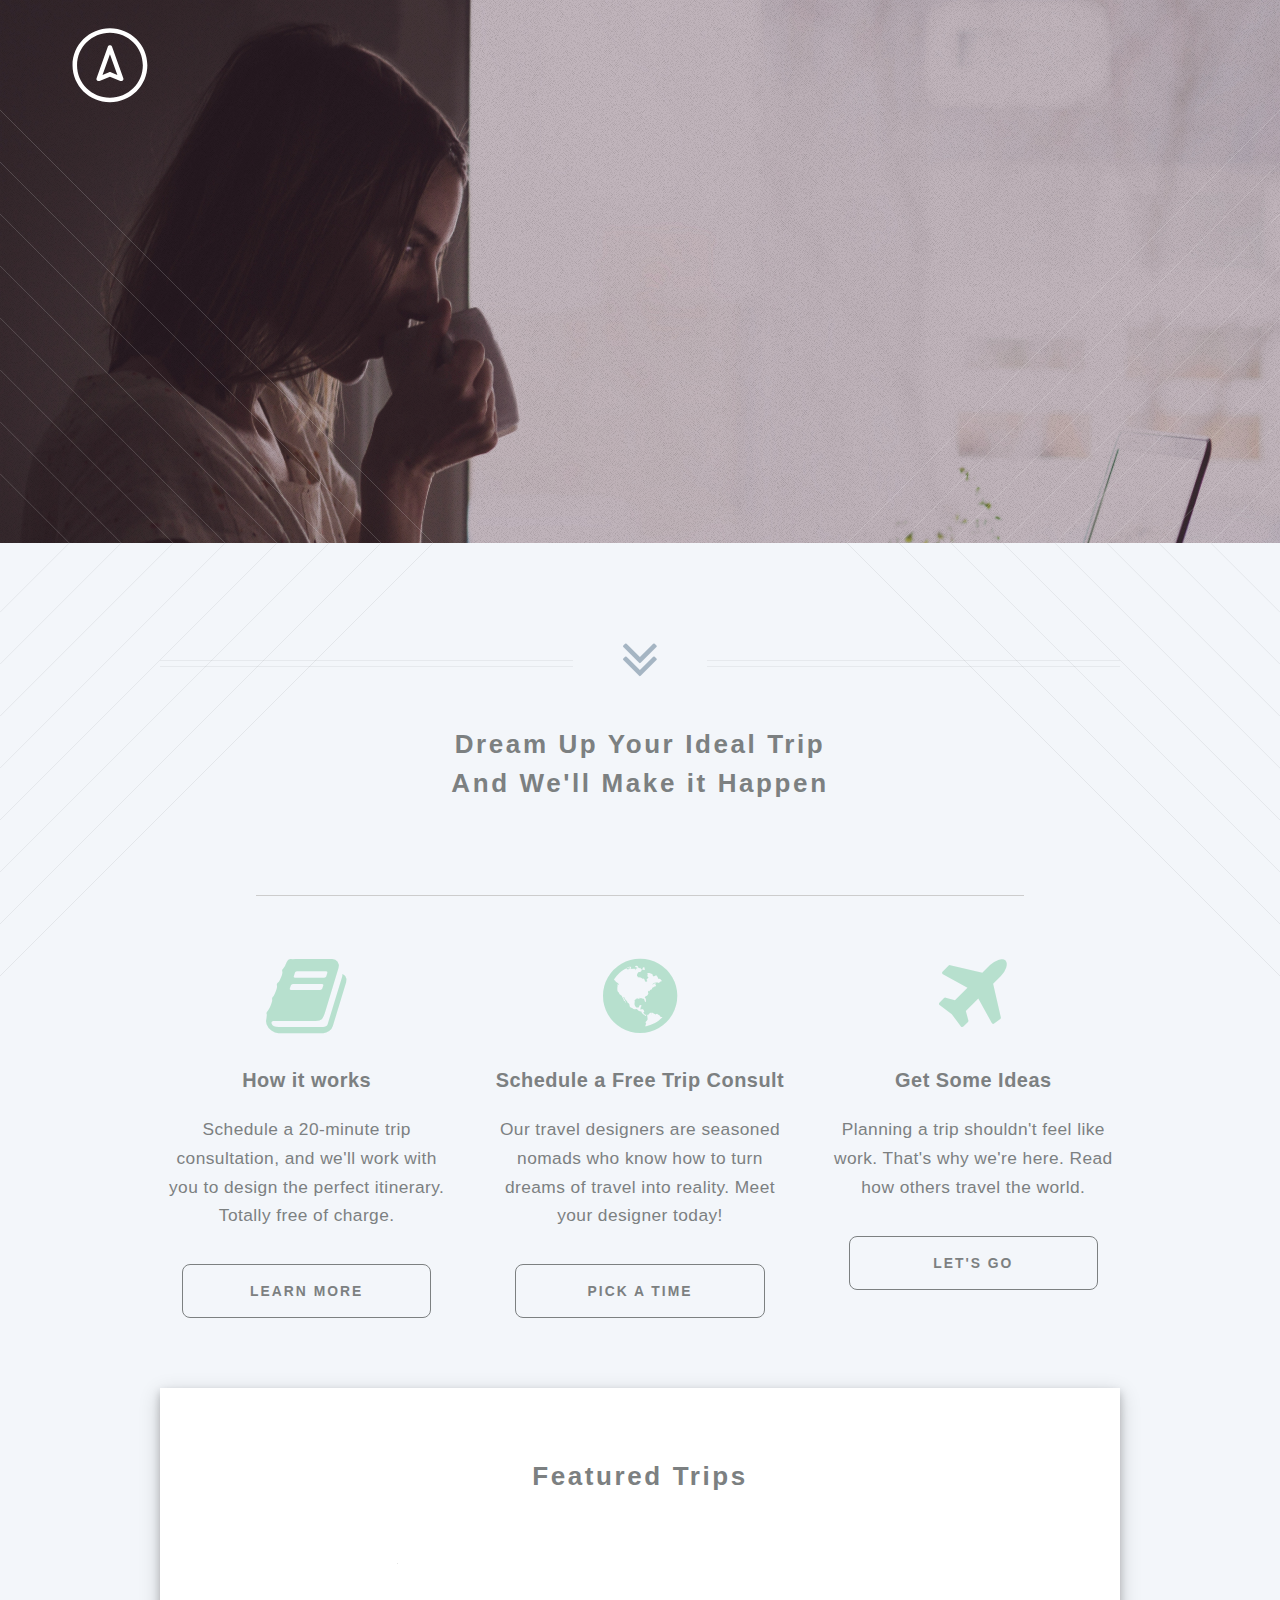
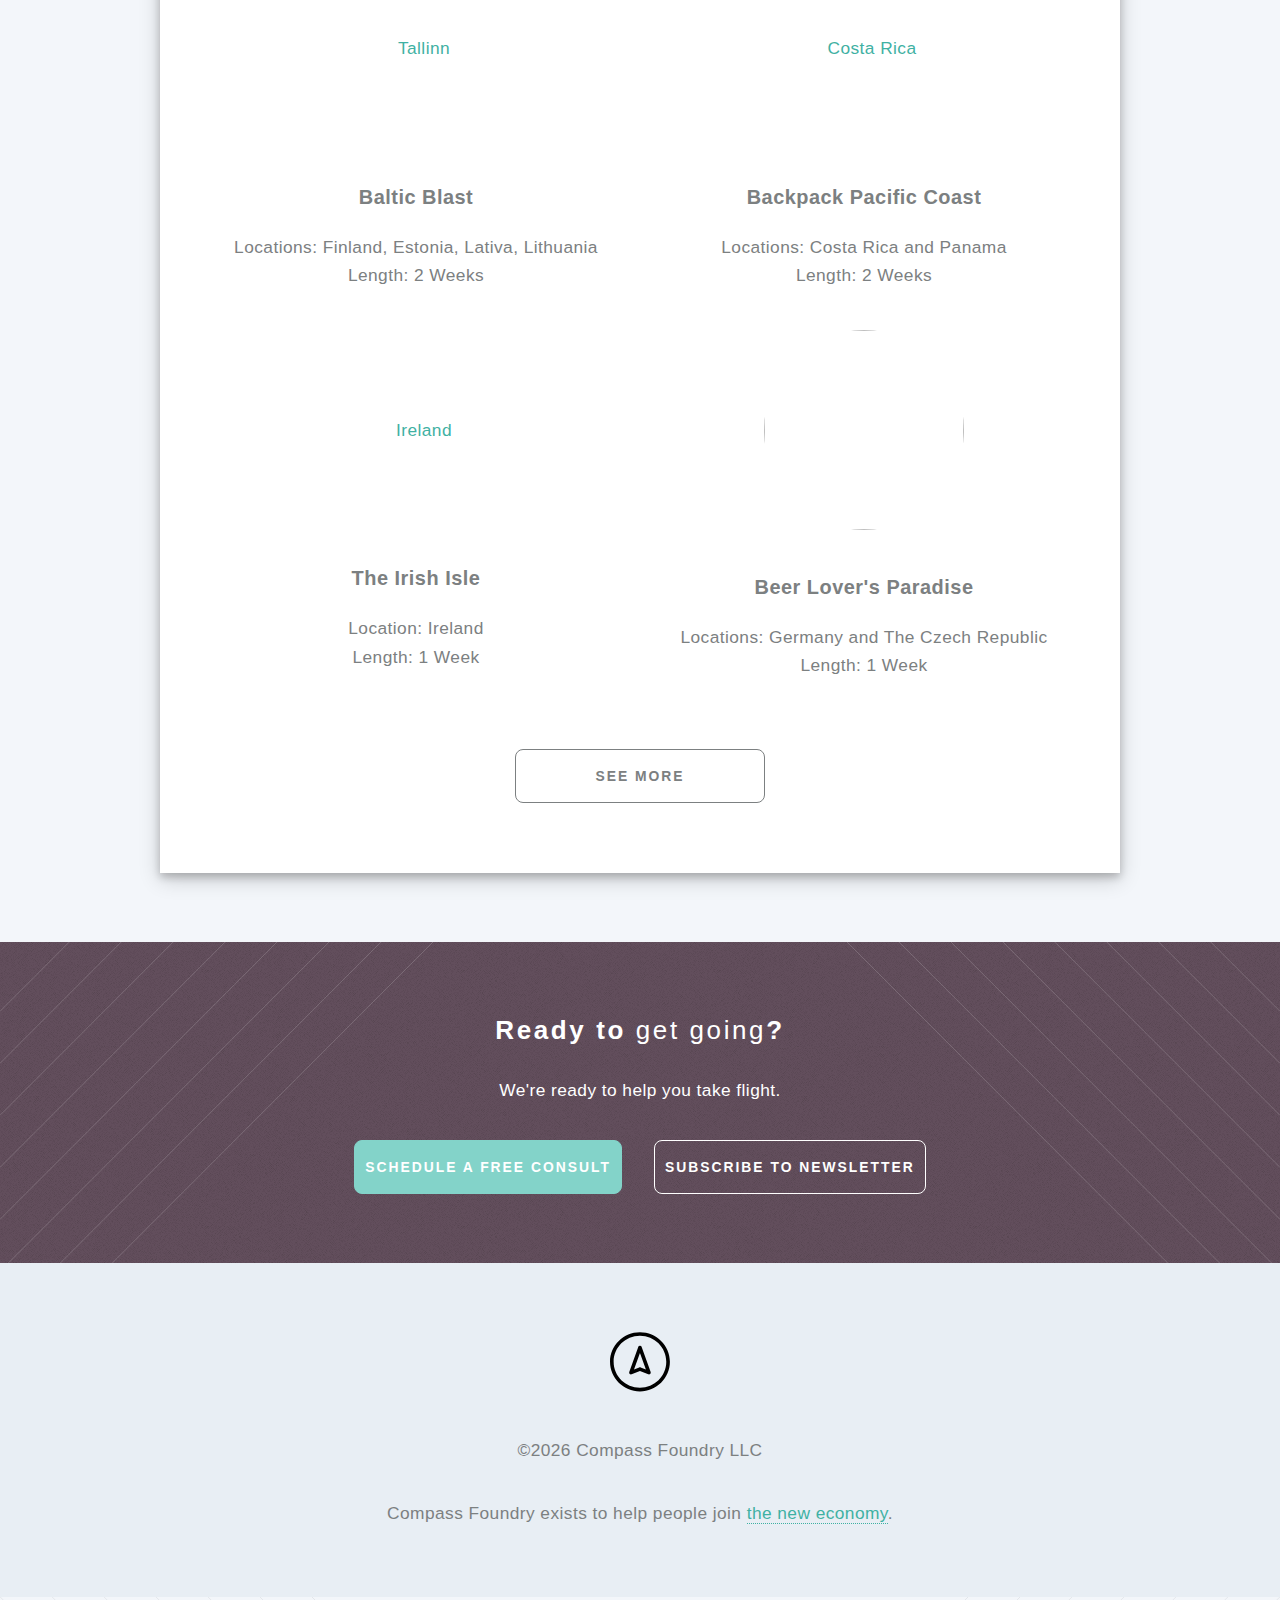
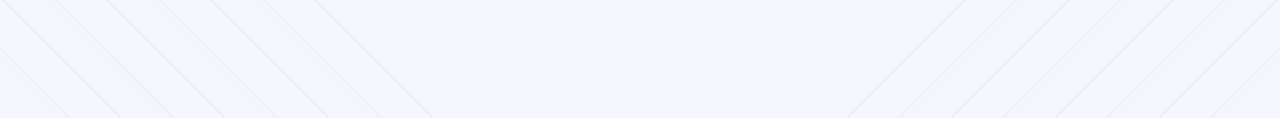
==== commit 61dc03f1: "updates" ====
--- a/index.html
+++ b/index.html
@@ -1,9 +1,5 @@
 <!DOCTYPE HTML>
-<!--
-	Twenty by HTML5 UP
-	html5up.net | @ajlkn
-	Free for personal and commercial use under the CCA 3.0 license (html5up.net/license)
--->
+
 <script src="assets/js/main.js"></script>
 
 <html>
@@ -12,17 +8,13 @@
 		<link rel="shortcut icon" href="images/favicon.ico" />
 		<meta charset="utf-8" />
 		<meta name="viewport" content="width=device-width, initial-scale=1" />
-		<!--[if lte IE 8]><script src="assets/js/ie/html5shiv.js"></script><![endif]-->
 		<link rel="stylesheet" href="assets/css/main.css" />
-		<!--[if lte IE 8]><link rel="stylesheet" href="assets/css/ie8.css" /><![endif]-->
-		<!--[if lte IE 9]><link rel="stylesheet" href="assets/css/ie9.css" /><![endif]-->
 	</head>
 	<body class="index">
 		<div id="page-wrapper">
 
 			<!-- Header -->
 				<header id="header" class="alt">
-					<!--<h1 id="logo"><a href="index.html">The Stoic Fellowship</a></h1> -->
 				<h1 id="logo"><a href="index.html"><img src="images/nomads-logo-white.svg" width=150px height=75px></a>
 					<!-- <nav id="nav">
 						<ul>
@@ -61,8 +53,9 @@
 						<header>
 							<h2>Nomad Scout</h2>
 						</header>
-						<p>The place for digital nomads to tell their story
-						</p>
+							<p>
+								Transformative Travel Tailored for You
+							</p>
 						<footer>
 							<ul class="buttons vertical">
 								<li><a href="#main" class="button fit scrolly">Learn More</a></li>
@@ -78,13 +71,13 @@
 				<article id="main">
 
 					<header class="special container">
-						<span class="icon fa-angle-double-down"></span>
-						<h2>Learn from Digital Nomads
+						<span class="icon fa-angle-double-down" style="color:#173F5F"></span>
+						<h2>Dream Up Your Ideal Trip
 						<br/>
-						Who Work and Live Around the World
+								And We'll Make it Happen
 						</h2>
 					</header>
-					
+
 </br>
 </br>
 <div class="hr">
@@ -132,36 +125,42 @@
 								<div class="4u 12u(narrower)">
 
 									<section>
-										<span class="icon featured fa-book"></span>
+										<span class="icon featured fa-book" style="color:#49BA7E"></span>
 										<header>
-											<h3>Read Their Stories</h3>
+											<h3>How it works</h3>
 										</header>
-										<p>Sed tristique purus vitae volutpat ultrices. Aliquam eu elit eget arcu commodo suscipit dolor nec nibh. Proin a ullamcorper elit, et sagittis turpis. Integer ut fermentum.</p>
-										<a href="blog.html" class="button">Read More</a>
+											<p>
+												Schedule a 20-minute trip consultation, and we'll work with you to design the perfect itinerary. Totally free of charge.
+											</p>
+										<a href="trip-consult.html" class="button">Learn More</a>
 									</section>
 
 								</div>
 								<div class="4u 12u(narrower)">
 
 									<section>
-										<span class="icon featured fa-users"></span>
+										<span class="icon featured fa-globe" style="color:#49BA7E"></span>
 										<header>
-											<h3>Submit Your Story</h3>
+											<h3>Schedule a Free Trip Consult</h3>
 										</header>
-										<p>Sed tristique purus vitae volutpat ultrices. Aliquam eu elit eget arcu commodo suscipit dolor nec nibh. Proin a ullamcorper elit, et sagittis turpis. Integer ut fermentum.</p>
-										<a href="join.html" class="button">Submit Story</a>
+											<p>
+												Our travel designers are seasoned nomads who know how to turn dreams of travel into reality. Meet your designer today!
+											</p>
+										<a href="trip-consult.html" class="button">Pick A Time</a>
 									</section>
 
 								</div>
 								<div class="4u 12u(narrower)">
 
 									<section>
-										<span class="icon featured fa-fire"></span>
+										<span class="icon featured fa-plane" style="color:#49BA7E"></span>
 										<header>
-											<h3>Find A Mentor</h3>
+											<h3>Get Some Ideas</h3>
 										</header>
-										<p>Sed tristique purus vitae volutpat ultrices. Aliquam eu elit eget arcu commodo suscipit dolor nec nibh. Proin a ullamcorper elit, et sagittis turpis. Integer ut fermentum.</p>
-										<a href="resources/stoicism-resources.html" class="button">Learn More</a>
+											<p>
+													Planning a trip shouldn't feel like work. That's why we're here. Read how others travel the world.
+											</p>
+										<a href="blog.html" class="button">Let's Go</a>
 									</section>
 
 								</div>
@@ -173,84 +172,84 @@
 							<section class="wrapper style3 container special">
 
 								<header class="major">
-									<h2>Digital Nomads Around the World</h2>
+									<h2>Featured Trips</h2>
 								</header>
 
 								<div class="row">
 									<div class="6u 12u(narrower)">
-	
+
 										<section>
-											<a href="#" class="image featured"><img src="images/person.png" alt="Person" /></a>
+											<a href="#" class="image featured"><img src="images/tallinn.jpg" alt="Tallinn" /></a>
 											<header>
-												<h3>John Smith</h3>
+												<h3>Baltic Blast</h3>
 											</header>
 												<p class="center-margin">
-													<strong>Location:</strong> Chiang Mai, Thailand
-												</p>
-												<p class="center-margin">
-													<strong>Job:</strong> Amazon FBA Business
+													<strong>Locations:</strong> Finland, Estonia, Lativa, Lithuania
+												</p>
+												<p class="center-margin">
+													<strong>Length:</strong> 2 Weeks
 												</p>
 										</section>
-	
+
 									</div>
 									<div class="6u 12u(narrower)">
-	
+
 										<section>
-											<a href="#" class="image featured"><img src="images/person.png" alt="Person" /></a>
+											<a href="#" class="image featured"><img src="images/costa-rica.jpg" alt="Costa Rica" /></a>
 											<header>
-												<h3>Charlie Charles</h3>
+												<h3>Backpack Pacific Coast</h3>
 											</header>
 												<p class="center-margin">
-													<strong>Location:</strong> San Francisco, CA, USA
-												</p>
-												<p class="center-margin">
-													<strong>Job:</strong> Web Developer
+													<strong>Locations:</strong> Costa Rica and Panama
+												</p>
+												<p class="center-margin">
+													<strong>Length:</strong> 2 Weeks
 												</p>
 										</section>
-	
+
 									</div>
 								</div>
 								<div class="row">
 									<div class="6u 12u(narrower)">
-	
+
 										<section>
-											<a href="#" class="image featured"><img src="images/person.png" alt="Person" /></a>
+											<a href="#" class="image featured"><img src="images/ireland.jpg" alt="Ireland" /></a>
 											<header>
-												<h3>Steven Stevens</h3>
+												<h3>The Irish Isle</h3>
 											</header>
 												<p class="center-margin">
-													<strong>Location:</strong> Medellin, Colombia
-												</p>
-												<p class="center-margin">
-													<strong>Job:</strong> International Sales
+													<strong>Location:</strong> Ireland
+												</p>
+												<p class="center-margin">
+													<strong>Length:</strong> 1 Week
 												</p>
 										</section>
-	
+
 									</div>
 									<div class="6u 12u(narrower)">
-	
+
 										<section>
-											<a href="#" class="image featured"><img src="images/person.png" alt"Person" /></a>
+											<a href="#" class="image featured"><img src="images/beer.jpg" alt"Beer" /></a>
 											<header>
-												<h3>Tim Thompson</h3>
+												<h3>Beer Lover's Paradise</h3>
 											</header>
 												<p class="center-margin">
-													<strong>Location:</strong> Brisbane, Australia
-												</p>
-												<p class="center-margin">
-													<strong>Job:</strong> Traveling Chef
+													<strong>Locations:</strong> Germany and The Czech Republic
+												</p>
+												<p class="center-margin">
+													<strong>Length:</strong> 1 Week
 												</p>
 										</section>
-	
-	
+
+
 									</div>
-									
+
 								</div>
 
 
 								<footer class="major">
 									<ul class="buttons">
-										<li><a href="stoic-groups.html" class="button">See More</a></li>
+										<li><a href="trip-consult.html" class="button">See More</a></li>
 									</ul>
 								</footer>
 
@@ -262,13 +261,13 @@
 						<section id="cta">
 
 							<header>
-								<h2>Ready to <strong>join</strong> us?</h2>
-								<p>We're ready to help you get started.</p>
+								<h2>Ready to <strong>get going</strong>?</h2>
+								<p>We're ready to help you take flight.</p>
 							</header>
 							<footer>
 								<ul class="buttons">
-									<li><a href="join.html" class="button special">Join Us</a></li>
-									<li><a href="newsletter.html" class="button">Subscribe to Newsletter</a></li>
+									<li><a href="trip-consult.html" class="button special">Schedule a Free Consult</a></li>
+									<li><a href="#" class="button">Subscribe to Newsletter</a></li>
 								</ul>
 							</footer>
 
@@ -291,7 +290,7 @@
 	  document.write(new Date().getFullYear());
 	</script> <strong>Compass Foundry LLC</strong> </li>
 						</ul>
-						<p class="foot">Compass Foundry exists to help people join <a href=#>the new economy</a>.</p>
+						<p class="foot">Compass Foundry exists to help people join <a href="https://compassfoundry.com" target="_blank">the new economy</a>.</p>
 
 
 					</footer>
@@ -305,7 +304,12 @@
 			<script src="assets/js/jquery.scrollgress.min.js"></script>
 			<script src="assets/js/skel.min.js"></script>
 			<script src="assets/js/util.js"></script>
-			<!--[if lte IE 8]><script src="assets/js/ie/respond.min.js"></script><![endif]-->
+
+			<!-- Calendly badge widget begin -->
+			<link href="https://assets.calendly.com/assets/external/widget.css" rel="stylesheet">
+			<script src="https://assets.calendly.com/assets/external/widget.js" type="text/javascript"></script>
+			<script type="text/javascript">Calendly.initBadgeWidget({url: 'https://calendly.com/nomadscout', text: 'Free Trip Consultation', color: '#00a2ff', branding: false});</script>
+			<!-- Calendly badge widget end -->
 
 	</body>
 </html>
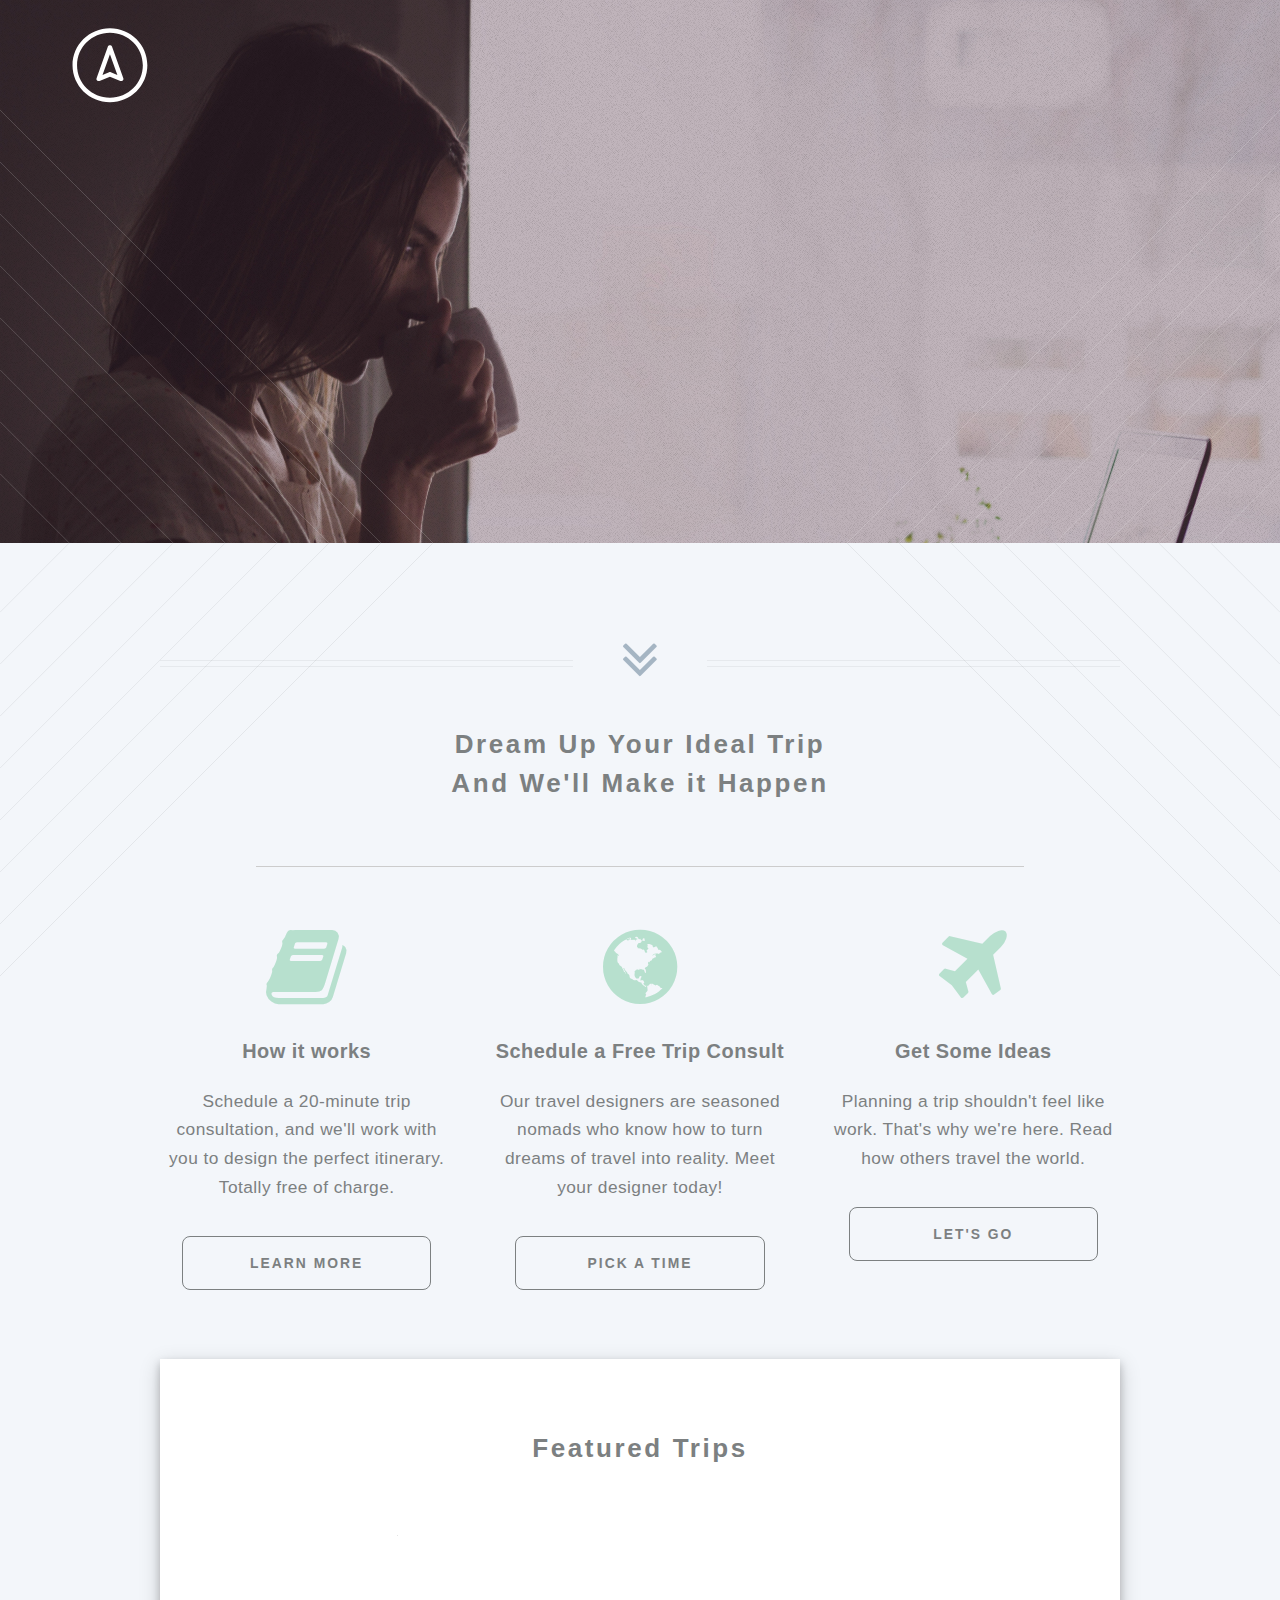
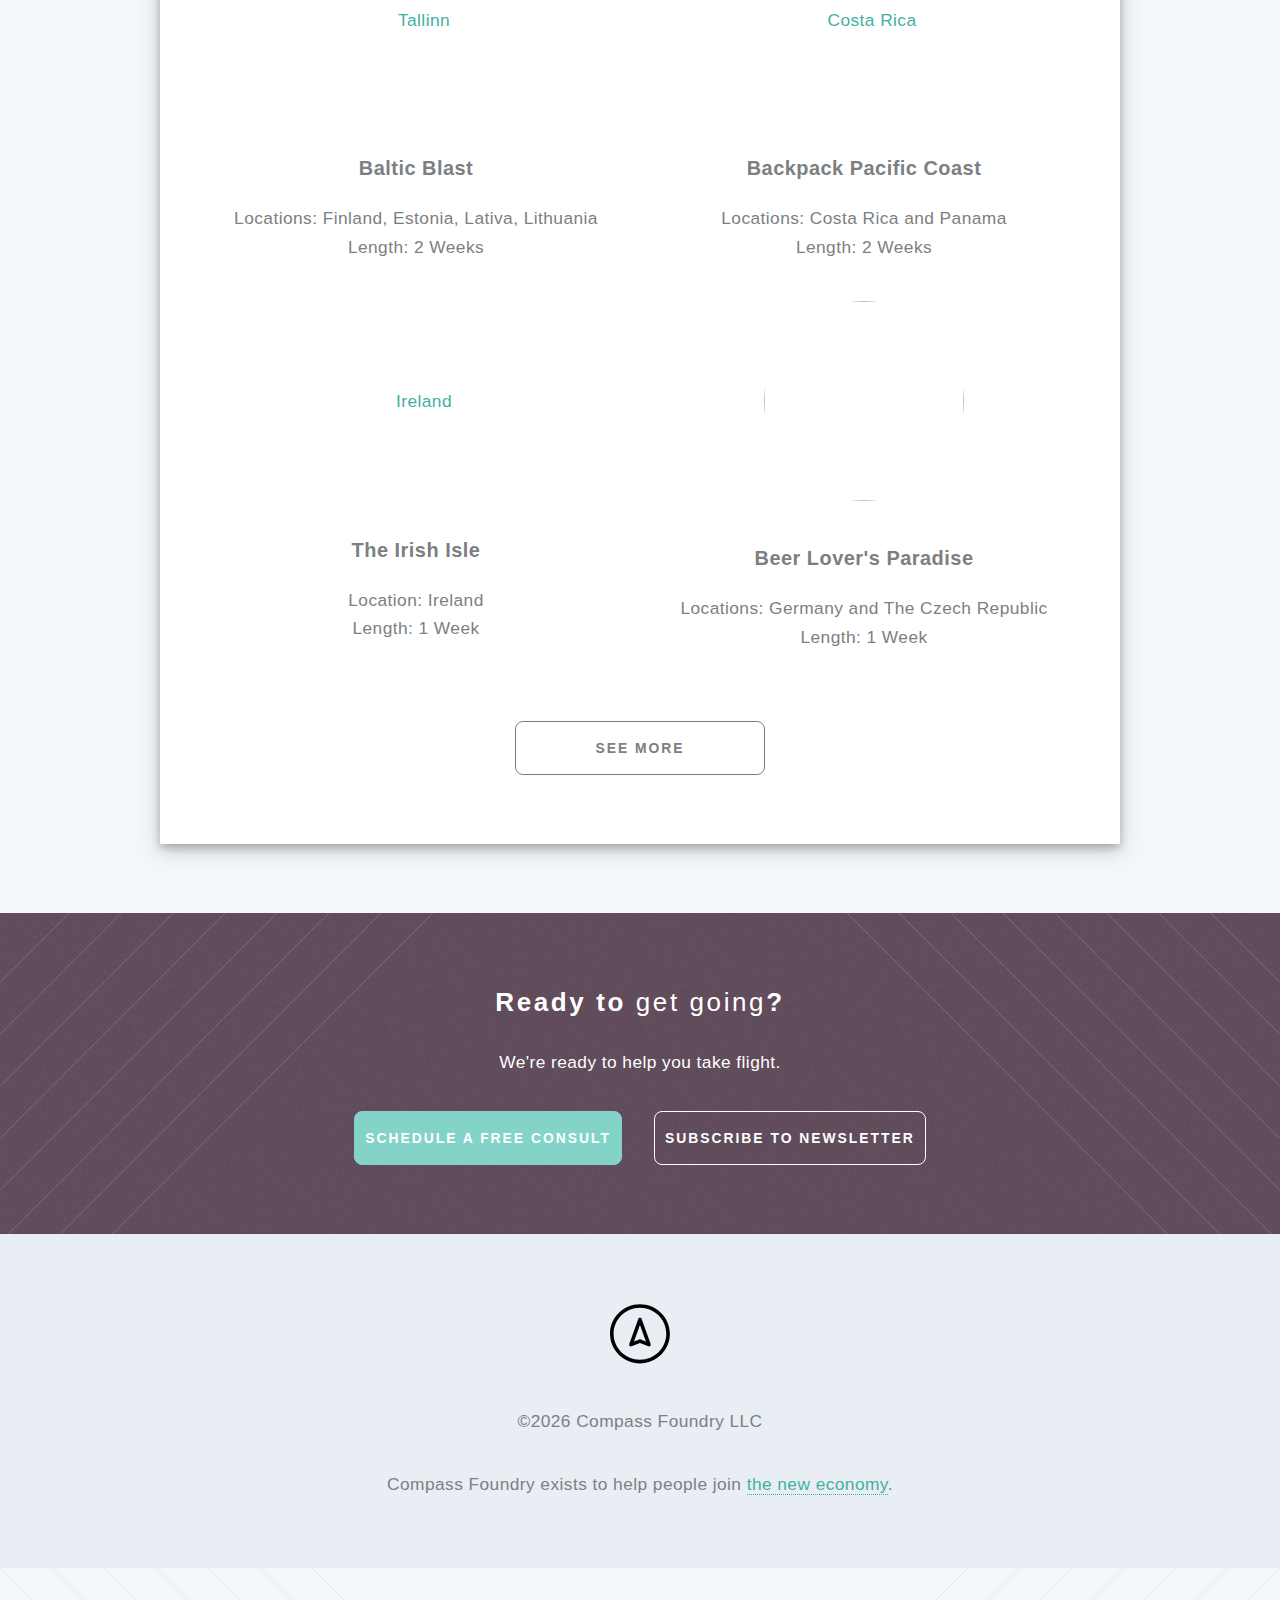
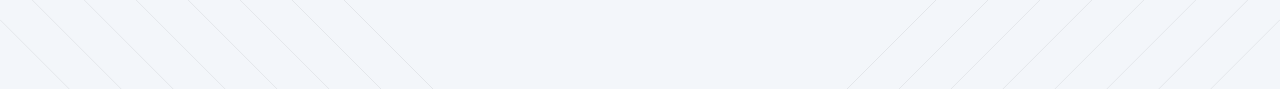
==== commit 068ab207: "small formatting update" ====
--- a/index.html
+++ b/index.html
@@ -79,7 +79,6 @@
 					</header>
 
 </br>
-</br>
 <div class="hr">
 </div>
 </br>
@@ -308,7 +307,7 @@
 			<!-- Calendly badge widget begin -->
 			<link href="https://assets.calendly.com/assets/external/widget.css" rel="stylesheet">
 			<script src="https://assets.calendly.com/assets/external/widget.js" type="text/javascript"></script>
-			<script type="text/javascript">Calendly.initBadgeWidget({url: 'https://calendly.com/nomadscout', text: 'Free Trip Consultation', color: '#00a2ff', branding: false});</script>
+			<script type="text/javascript">Calendly.initBadgeWidget({url: 'https://calendly.com/nomad-scout', text: 'Free Trip Consultation', color: '#00a2ff', branding: false});</script>
 			<!-- Calendly badge widget end -->
 
 	</body>
